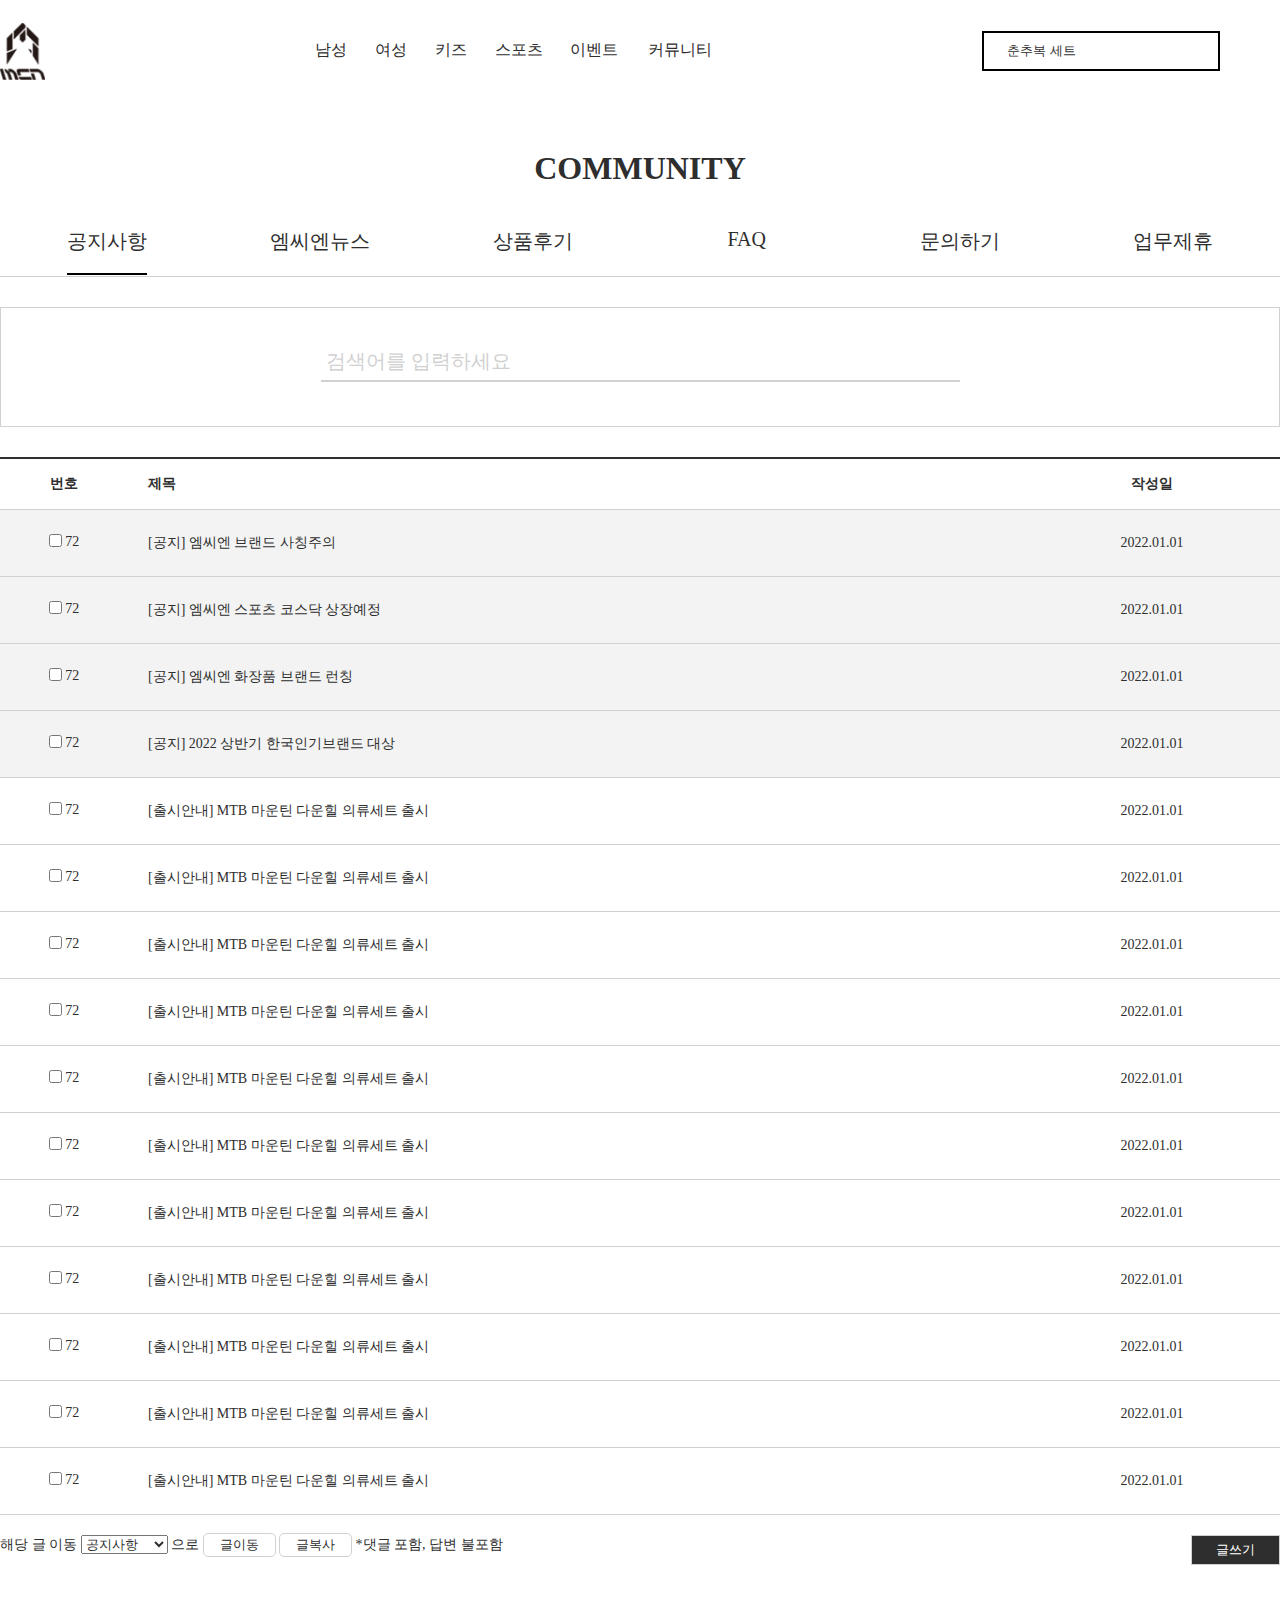
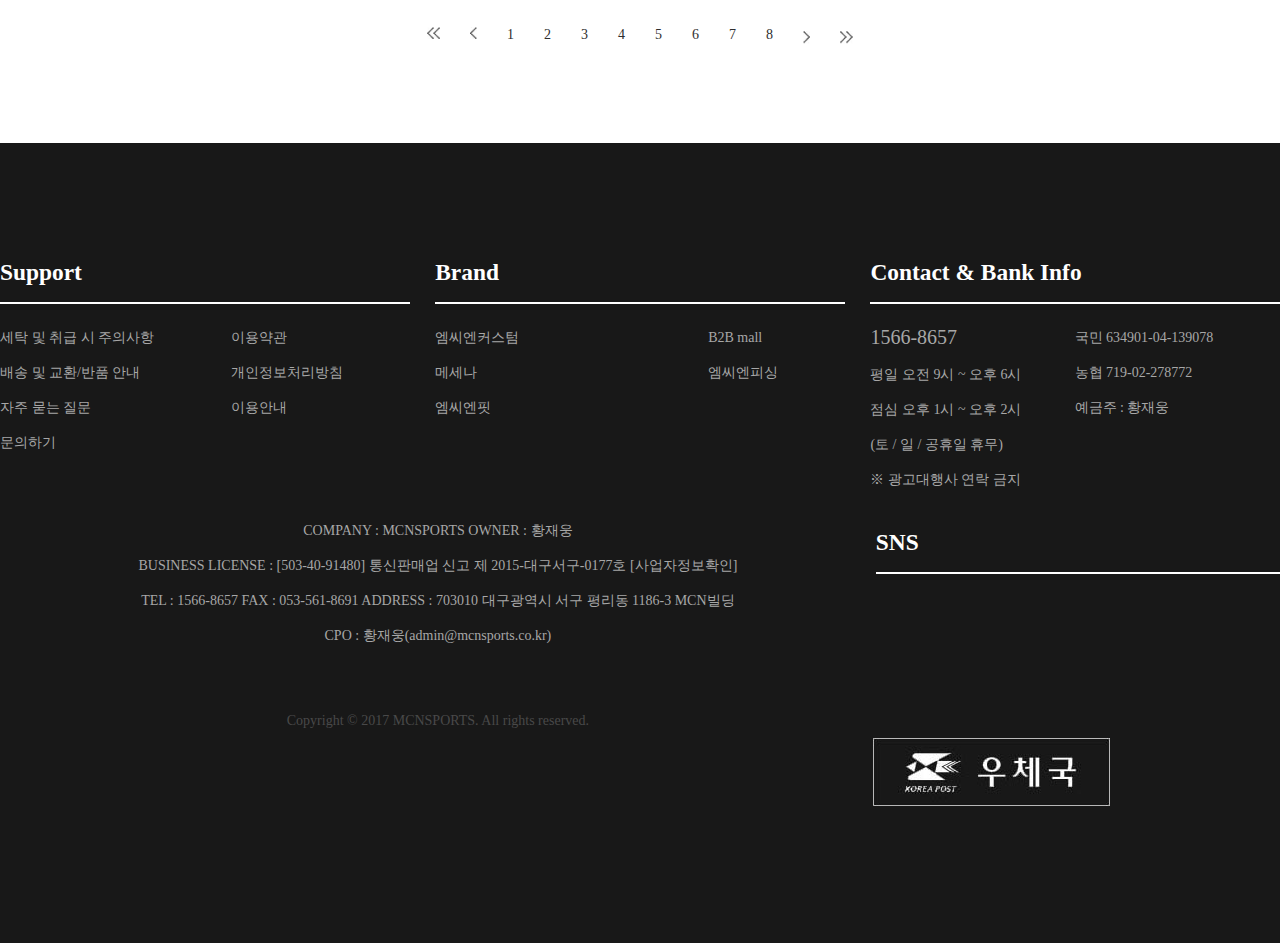
==== src/community.html @ 93a40e5a "renewal" ====
<!DOCTYPE html>
<html lang="ko">
  <head>
    <meta charset="UTF-8" />
    <meta name="viewport" content="width=device-width, initial-scale=1.0" />
    <link rel="stylesheet" href="../css/community.css" />
    <link rel="stylesheet" href="../css/common.css" />
    <link
      rel="stylesheet"
      href="//cdn.jsdelivr.net/npm/xeicon@2.3.3/xeicon.min.css"
    />
    <link
      rel="stylesheet"
      type="text/css"
      href="//cdn.jsdelivr.net/npm/slick-carousel@1.8.1/slick/slick.css"
    />
    <script
      src="https://code.jquery.com/jquery-3.6.0.min.js"
      integrity="sha256-/xUj+3OJU5yExlq6GSYGSHk7tPXikynS7ogEvDej/m4="
      crossorigin="anonymous"
    ></script>
    <title>2차 카테고리 페이지</title>
  </head>
  <body>
    <!-- header -->
    <header>
      <div class="inner">
        <div class="logo">
          <a href="../index.html" class="logoDarkMode">
            <img src="../img/logo_mcnsports.png" alt="엠씨엔로고블랙" />
          </a>
        </div>
        <nav>
          <ul class="gnb">
            <li class="firstCate">
              <div class="firstCateText">
                <a href="../src/list.html">남성</a>
              </div>
              <div class="secWrapBox">
                <ul class="secCate">
                  <li><a href="../src/secCate.html">Men</a></li>
                  <li>셋업</li>
                  <li>신상품</li>
                  <li>베스트</li>
                </ul>
                <ul class="secCate">
                  <li><a href="../src/secCate.html">의류</a></li>
                  <li>탑 & 져지</li>
                  <li>팬츠 & 타이즈</li>
                  <li>바람막이 & 자켓</li>
                  <li>언더레이어</li>
                </ul>
                <ul class="secCate">
                  <li><a href="../src/secCate.html">용품</a></li>
                  <li>모자 & 헤어밴드</li>
                  <li>마스크</li>
                  <li>가방</li>
                  <li>토시</li>
                  <li>장갑</li>
                  <li>양말</li>
                  <li>기타</li>
                </ul>
                <ul class="secCate">
                  <li><a href="../src/secCate.html">스포츠</a></li>
                  <li>사이클</li>
                  <li>헬스 & 컴프레션</li>
                  <li>낚시</li>
                </ul>
                <ul class="secCate">
                  <li><a href="../src/secCate.html">브랜드</a></li>
                  <li>MCN SPORTS</li>
                  <li>MCN FIT</li>
                  <li>MCN FISHING</li>
                </ul>
                <div class="modelImg">
                  <img src="../img/modelImg_men.jpg" alt="남자모델이미지" />
                </div>
              </div>
            </li>
            <li class="firstCate">
              <div class="firstCateText">
                <a href="../src/women.html">여성</a>
              </div>
              <div class="secWrapBox">
                <ul class="secCate">
                  <li><a href="../src/secCate.html">Women</a></li>
                  <li>셋업</li>
                  <li>신상품</li>
                  <li>베스트</li>
                </ul>
                <ul class="secCate">
                  <li><a href="../src/secCate.html">의류</a></li>
                  <li>래쉬가드</li>
                  <li>스포츠 브라</li>
                  <li>탑 & 져지</li>
                  <li>팬츠 & 타이즈</li>
                  <li>바람막이 & 자켓</li>
                  <li>언더레이어</li>
                </ul>
                <ul class="secCate">
                  <li><a href="../src/secCate.html">용품</a></li>
                  <li>모자 & 헤어밴드</li>
                  <li>마스크</li>
                  <li>가방</li>
                  <li>토시</li>
                  <li>장갑</li>
                  <li>양말</li>
                  <li>기타</li>
                </ul>
                <ul class="secCate">
                  <li><a href="../src/secCate.html">스포츠</a></li>
                  <li>사이클</li>
                  <li>수상 스포츠</li>
                  <li>요가</li>
                </ul>
                <ul class="secCate">
                  <li><a href="../src/secCate.html">브랜드</a></li>
                  <li>MCN SPORTS</li>
                  <li>MECENAT</li>
                </ul>
                <div class="modelImg">
                  <img src="../img/modelImg_women.jpg" alt="여자모델이미지" />
                </div>
              </div>
            </li>
            <li class="firstCate">
              <div class="firstCateText"><a href="#">키즈</a></div>
              <div class="secWrapBox">
                <ul class="secCate">
                  <li><a href="../src/secCate.html">Kids</a></li>
                  <li>신상품</li>
                  <li>베스트</li>
                </ul>
                <ul class="secCate">
                  <li><a href="../src/secCate.html">용품</a></li>
                  <li>마스크</li>
                </ul>
                <ul class="secCate"></ul>
                <ul class="secCate"></ul>
                <ul class="secCate"></ul>
                <div class="modelImg">
                  <img src="../img/modelImg_etc.jpg" alt="키즈모델이미지" />
                </div>
              </div>
            </li>
            <li class="firstCate">
              <div class="firstCateText">
                <a href="../src/sports.html">스포츠</a>
              </div>
              <div class="secWrapBox">
                <ul class="secCate">
                  <li><a href="../src/secCate.html">사이클</a></li>
                  <li>셋업</li>
                  <li>바람막이 & 자켓</li>
                  <li>져지</li>
                  <li>팬츠 & 빕</li>
                  <li>언더레이어</li>
                </ul>
                <ul class="secCate">
                  <li><a href="../src/secCate.html">헬스 & 컴프레션</a></li>
                  <li>셋업</li>
                  <li>탑 & 티셔츠</li>
                  <li>팬츠 & 타이즈</li>
                  <li>언더레이어</li>
                </ul>
                <ul class="secCate">
                  <li><a href="../src/secCate.html">낚시</a></li>
                  <li>셋업</li>
                  <li>져지 & 티셔츠</li>
                  <li>바람막이 & 자켓</li>
                  <li>팬츠 & 타이즈</li>
                  <li>언더레이어</li>
                </ul>
                <ul class="secCate">
                  <li><a href="../src/secCate.html">수상스포츠</a></li>
                  <li>셋업</li>
                  <li>아우터</li>
                  <li>상의</li>
                  <li>하의</li>
                </ul>
                <ul class="secCate">
                  <li><a href="../src/secCate.html">요가</a></li>
                  <li>셋업</li>
                  <li>스포츠 브라</li>
                  <li>레깅스</li>
                </ul>
                <div class="modelImg">
                  <img
                    src="../img/modelImg_sports.jpg"
                    alt="스포츠모델이미지"
                  />
                </div>
              </div>
            </li>
            <li class="firstCate">
              <a href="../src/event.html">이벤트</a>
            </li>
            <li class="firstCate">
              <a href="#">커뮤니티</a>
            </li>
          </ul>
        </nav>
        <div class="userBox">
          <div class="searchBar">
            <input
              type="text"
              onfocus="this.placeholder=''"
              onblur="this.placeholder='춘추복 세트'"
              maxlength="12"
              placeholder=" 춘추복 세트"
              required
            />
          </div>
          <div class="userIcon">
            <a href="#"><i class="xi-user-o"></i></a>
          </div>
          <div class="userIcon">
            <a href="#"><i class="xi-basket"></i></a>
          </div>
        </div>
      </div>
    </header>

    <main>
      <section id="community">
        <div class="inner">
          <div class="title">
            <h1>COMMUNITY</h1>
          </div>

          <div class="comTab">
            <ul class="tabComCate">
              <li>
                <a href="#tabCom01"><span>공지사항</span></a>
              </li>
              <li>
                <a href="#tabCom02"><span>엠씨엔뉴스</span></a>
              </li>
              <li>
                <a href="#tabCom03"><span>상품후기</span></a>
              </li>
              <li>
                <a href="#tabCom04"><span>FAQ</span></a>
              </li>
              <li>
                <a href="#tabCom05"><span>문의하기</span></a>
              </li>
              <li>
                <a href="#tabCom06"><span>업무제휴</span></a>
              </li>
            </ul>
            <div class="comSearchBox">
              <input
                type="text"
                onfocus="this.placeholder=''"
                onblur="this.placeholder='검색어를 입력하세요'"
                placeholder=" 검색어를 입력하세요"
              />
            </div>
            <div class="tabComContent">
              <div id="tabCom01">
                <table width="100%">
                  <colgroup>
                    <col width="10%" />
                    <col width="70%" />
                    <col width="20%" />
                  </colgroup>

                  <thead>
                    <tr>
                      <th>번호</th>
                      <th style="text-align: left; padding-left: 20px">제목</th>
                      <th>작성일</th>
                    </tr>
                  </thead>
                  <tbody>
                    <tr class="important">
                      <td>
                        <input type="checkbox" name="notice01" id="notice01" />
                        <label for="notice01">72</label>
                      </td>
                      <td>
                        <p>[공지] 엠씨엔 브랜드 사칭주의</p>
                      </td>
                      <td>
                        <p>2022.01.01</p>
                      </td>
                    </tr>
                    <tr class="important">
                      <td>
                        <input type="checkbox" name="notice02" id="notice02" />
                        <label for="notice02">72</label>
                      </td>
                      <td>
                        <p>[공지] 엠씨엔 스포츠 코스닥 상장예정</p>
                      </td>
                      <td>
                        <p>2022.01.01</p>
                      </td>
                    </tr>
                    <tr class="important">
                      <td>
                        <input type="checkbox" name="notice03" id="notice03" />
                        <label for="notice03">72</label>
                      </td>
                      <td>
                        <p>[공지] 엠씨엔 화장품 브랜드 런칭</p>
                      </td>
                      <td>
                        <p>2022.01.01</p>
                      </td>
                    </tr>
                    <tr class="important">
                      <td>
                        <input type="checkbox" name="notice04" id="notice04" />
                        <label for="notice04">72</label>
                      </td>
                      <td>
                        <p>[공지] 2022 상반기 한국인기브랜드 대상</p>
                      </td>
                      <td>
                        <p>2022.01.01</p>
                      </td>
                    </tr>
                    <tr>
                      <td>
                        <input type="checkbox" name="notice05" id="notice05" />
                        <label for="notice05">72</label>
                      </td>
                      <td>
                        <p>[출시안내] MTB 마운틴 다운힐 의류세트 출시</p>
                      </td>
                      <td>
                        <p>2022.01.01</p>
                      </td>
                    </tr>
                    <tr>
                      <td>
                        <input type="checkbox" name="notice06" id="notice06" />
                        <label for="notice06">72</label>
                      </td>
                      <td>
                        <p>[출시안내] MTB 마운틴 다운힐 의류세트 출시</p>
                      </td>
                      <td>
                        <p>2022.01.01</p>
                      </td>
                    </tr>
                    <tr>
                      <td>
                        <input type="checkbox" name="notice07" id="notice07" />
                        <label for="notice07">72</label>
                      </td>
                      <td>
                        <p>[출시안내] MTB 마운틴 다운힐 의류세트 출시</p>
                      </td>
                      <td>
                        <p>2022.01.01</p>
                      </td>
                    </tr>
                    <tr>
                      <td>
                        <input type="checkbox" name="notice08" id="notice08" />
                        <label for="notice08">72</label>
                      </td>
                      <td>
                        <p>[출시안내] MTB 마운틴 다운힐 의류세트 출시</p>
                      </td>
                      <td>
                        <p>2022.01.01</p>
                      </td>
                    </tr>
                    <tr>
                      <td>
                        <input type="checkbox" name="notice09" id="notice09" />
                        <label for="notice09">72</label>
                      </td>
                      <td>
                        <p>[출시안내] MTB 마운틴 다운힐 의류세트 출시</p>
                      </td>
                      <td>
                        <p>2022.01.01</p>
                      </td>
                    </tr>
                    <tr>
                      <td>
                        <input type="checkbox" name="notice10" id="notice10" />
                        <label for="notice10">72</label>
                      </td>
                      <td>
                        <p>[출시안내] MTB 마운틴 다운힐 의류세트 출시</p>
                      </td>
                      <td>
                        <p>2022.01.01</p>
                      </td>
                    </tr>
                    <tr>
                      <td>
                        <input type="checkbox" name="notice11" id="notice11" />
                        <label for="notice11">72</label>
                      </td>
                      <td>
                        <p>[출시안내] MTB 마운틴 다운힐 의류세트 출시</p>
                      </td>
                      <td>
                        <p>2022.01.01</p>
                      </td>
                    </tr>
                    <tr>
                      <td>
                        <input type="checkbox" name="notice12" id="notice12" />
                        <label for="notice12">72</label>
                      </td>
                      <td>
                        <p>[출시안내] MTB 마운틴 다운힐 의류세트 출시</p>
                      </td>
                      <td>
                        <p>2022.01.01</p>
                      </td>
                    </tr>
                    <tr>
                      <td>
                        <input type="checkbox" name="notice13" id="notice13" />
                        <label for="notice13">72</label>
                      </td>
                      <td>
                        <p>[출시안내] MTB 마운틴 다운힐 의류세트 출시</p>
                      </td>
                      <td>
                        <p>2022.01.01</p>
                      </td>
                    </tr>
                    <tr>
                      <td>
                        <input type="checkbox" name="notice14" id="notice14" />
                        <label for="notice14">72</label>
                      </td>
                      <td>
                        <p>[출시안내] MTB 마운틴 다운힐 의류세트 출시</p>
                      </td>
                      <td>
                        <p>2022.01.01</p>
                      </td>
                    </tr>
                    <tr>
                      <td>
                        <input type="checkbox" name="notice15" id="notice15" />
                        <label for="notice15">72</label>
                      </td>
                      <td>
                        <p>[출시안내] MTB 마운틴 다운힐 의류세트 출시</p>
                      </td>
                      <td>
                        <p>2022.01.01</p>
                      </td>
                    </tr>
                  </tbody>
                </table>
              </div>
              <div id="tabCom02">
                <div class="newsImgWrap">
                  <ul class="newsImg">
                    <li>
                      <img src="../img/community/commuity_01.jpg" alt="" />
                    </li>
                    <li>
                      <img src="../img/community/commuity_02.jpg" alt="" />
                    </li>
                    <li>
                      <img src="../img/community/commuity_01.jpg" alt="" />
                    </li>
                    <li>
                      <img src="../img/community/commuity_02.jpg" alt="" />
                    </li>
                    <li>
                      <img src="../img/community/commuity_01.jpg" alt="" />
                    </li>
                    <li>
                      <img src="../img/community/commuity_02.jpg" alt="" />
                    </li>
                    <li>
                      <img src="../img/community/commuity_01.jpg" alt="" />
                    </li>
                    <li>
                      <img src="../img/community/commuity_02.jpg" alt="" />
                    </li>
                    <li>
                      <img src="../img/community/commuity_01.jpg" alt="" />
                    </li>
                    <li>
                      <img src="../img/community/commuity_02.jpg" alt="" />
                    </li>
                  </ul>
                </div>
              </div>
              <div id="tabCom03">
                <table width="100%">
                  <colgroup>
                    <col width="10%" />
                    <col width="60%" />
                    <col width="10%" />
                    <col width="10%" />
                    <col width="10%" />
                  </colgroup>

                  <thead>
                    <tr>
                      <th>이미지</th>
                      <th style="text-align: left; padding-left: 20px">제목</th>
                      <th>평점</th>
                      <th>작성자</th>
                      <th>등록일</th>
                    </tr>
                  </thead>
                  <tbody>
                    <tr>
                      <td>
                        <div class="reviewImg">
                          <img src="../img/community/review_img.jpg" alt="" />
                        </div>
                      </td>
                      <td>
                        <div class="txtReview">
                          <p>[기모 트랙 긴팔져지]</p>
                          <p>너무 환상적이에요</p>
                        </div>
                      </td>
                      <td class="txtCen">
                        <div class="point">
                          <img src="../img/community/point_img.jpg" alt="" />
                        </div>
                      </td>
                      <td class="txtCen">
                        <p>김**</p>
                      </td>
                      <td>
                        <p>2022.01.01</p>
                      </td>
                    </tr>
                    <tr>
                      <td>
                        <div class="reviewImg">
                          <img src="../img/community/review_img.jpg" alt="" />
                        </div>
                      </td>
                      <td>
                        <div class="txtReview">
                          <p>[기모 트랙 긴팔져지]</p>
                          <p>너무 환상적이에요</p>
                        </div>
                      </td>
                      <td class="txtCen">
                        <div class="point">
                          <img src="../img/community/point_img.jpg" alt="" />
                        </div>
                      </td>
                      <td class="txtCen">
                        <p>김**</p>
                      </td>
                      <td>
                        <p>2022.01.01</p>
                      </td>
                    </tr>
                    <tr>
                      <td>
                        <div class="reviewImg">
                          <img src="../img/community/review_img.jpg" alt="" />
                        </div>
                      </td>
                      <td>
                        <div class="txtReview">
                          <p>[기모 트랙 긴팔져지]</p>
                          <p>너무 환상적이에요</p>
                        </div>
                      </td>
                      <td class="txtCen">
                        <div class="point">
                          <img src="../img/community/point_img.jpg" alt="" />
                        </div>
                      </td>
                      <td class="txtCen">
                        <p>김**</p>
                      </td>
                      <td>
                        <p>2022.01.01</p>
                      </td>
                    </tr>
                    <tr>
                      <td>
                        <div class="reviewImg">
                          <img src="../img/community/review_img.jpg" alt="" />
                        </div>
                      </td>
                      <td>
                        <div class="txtReview">
                          <p>[기모 트랙 긴팔져지]</p>
                          <p>너무 환상적이에요</p>
                        </div>
                      </td>
                      <td class="txtCen">
                        <div class="point">
                          <img src="../img/community/point_img.jpg" alt="" />
                        </div>
                      </td>
                      <td class="txtCen">
                        <p>김**</p>
                      </td>
                      <td>
                        <p>2022.01.01</p>
                      </td>
                    </tr>
                    <tr>
                      <td>
                        <div class="reviewImg">
                          <img src="../img/community/review_img.jpg" alt="" />
                        </div>
                      </td>
                      <td>
                        <div class="txtReview">
                          <p>[기모 트랙 긴팔져지]</p>
                          <p>너무 환상적이에요</p>
                        </div>
                      </td>
                      <td class="txtCen">
                        <div class="point">
                          <img src="../img/community/point_img.jpg" alt="" />
                        </div>
                      </td>
                      <td class="txtCen">
                        <p>김**</p>
                      </td>
                      <td>
                        <p>2022.01.01</p>
                      </td>
                    </tr>
                    <tr>
                      <td>
                        <div class="reviewImg">
                          <img src="../img/community/review_img.jpg" alt="" />
                        </div>
                      </td>
                      <td>
                        <div class="txtReview">
                          <p>[기모 트랙 긴팔져지]</p>
                          <p>너무 환상적이에요</p>
                        </div>
                      </td>
                      <td class="txtCen">
                        <div class="point">
                          <img src="../img/community/point_img.jpg" alt="" />
                        </div>
                      </td>
                      <td class="txtCen">
                        <p>김**</p>
                      </td>
                      <td>
                        <p>2022.01.01</p>
                      </td>
                    </tr>
                    <tr>
                      <td>
                        <div class="reviewImg">
                          <img src="../img/community/review_img.jpg" alt="" />
                        </div>
                      </td>
                      <td>
                        <div class="txtReview">
                          <p>[기모 트랙 긴팔져지]</p>
                          <p>너무 환상적이에요</p>
                        </div>
                      </td>
                      <td class="txtCen">
                        <div class="point">
                          <img src="../img/community/point_img.jpg" alt="" />
                        </div>
                      </td>
                      <td class="txtCen">
                        <p>김**</p>
                      </td>
                      <td>
                        <p>2022.01.01</p>
                      </td>
                    </tr>
                    <tr>
                      <td>
                        <div class="reviewImg">
                          <img src="../img/community/review_img.jpg" alt="" />
                        </div>
                      </td>
                      <td>
                        <div class="txtReview">
                          <p>[기모 트랙 긴팔져지]</p>
                          <p>너무 환상적이에요</p>
                        </div>
                      </td>
                      <td class="txtCen">
                        <div class="point">
                          <img src="../img/community/point_img.jpg" alt="" />
                        </div>
                      </td>
                      <td class="txtCen">
                        <p>김**</p>
                      </td>
                      <td>
                        <p>2022.01.01</p>
                      </td>
                    </tr>
                    <tr>
                      <td>
                        <div class="reviewImg">
                          <img src="../img/community/review_img.jpg" alt="" />
                        </div>
                      </td>
                      <td>
                        <div class="txtReview">
                          <p>[기모 트랙 긴팔져지]</p>
                          <p>너무 환상적이에요</p>
                        </div>
                      </td>
                      <td class="txtCen">
                        <div class="point">
                          <img src="../img/community/point_img.jpg" alt="" />
                        </div>
                      </td>
                      <td class="txtCen">
                        <p>김**</p>
                      </td>
                      <td>
                        <p>2022.01.01</p>
                      </td>
                    </tr>
                    <tr>
                      <td>
                        <div class="reviewImg">
                          <img src="../img/community/review_img.jpg" alt="" />
                        </div>
                      </td>
                      <td>
                        <div class="txtReview">
                          <p>[기모 트랙 긴팔져지]</p>
                          <p>너무 환상적이에요</p>
                        </div>
                      </td>
                      <td class="txtCen">
                        <div class="point">
                          <img src="../img/community/point_img.jpg" alt="" />
                        </div>
                      </td>
                      <td class="txtCen">
                        <p>김**</p>
                      </td>
                      <td>
                        <p>2022.01.01</p>
                      </td>
                    </tr>
                  </tbody>
                </table>
              </div>
              <div id="tabCom04">
                <table width="100%">
                  <colgroup>
                    <col width="10%" />
                    <col width="70%" />
                  </colgroup>

                  <tbody>
                    <tr class="question">
                      <td>
                        <div class="qAandA">
                          <p>Q</p>
                        </div>
                      </td>
                      <td>
                        <p>엠씨엔 스포츠는 왜이리 좋나요?</p>
                      </td>
                      <td>
                        <p></p>
                      </td>
                    </tr>
                    <tr class="answer">
                      <td>
                        <div class="qAandA">
                          <p>A</p>
                        </div>
                      </td>
                      <td>
                        <p>
                          엠씨엔 스포츠는 수십년간의 노하우를 섭렵한 국내 최고의 자전거의류
                          기업입니다
                        </p>
                      </td>
                      <td>
                        <p></p>
                      </td>
                    </tr>
                  </tbody>
                </table>
              </div>
              <div id="tabCom05">content5 content5 content5</div>
              <div id="tabCom06">content6 content6 content6</div>
            </div>
            <p class="move">
              해당 글 이동
              <select name="move" id="move">
                <option value="notice">공지사항</option>
                <option value="news">엠씨엔뉴스</option>
                <option value="review">상품후기</option>
                <option value="faq">FAQ</option>
                <option value="q&a">문의하기</option>
                <option value="b2b">업무제휴</option>
              </select>
              으로
              <button class="moveBtn">글이동</button>
              <button class="moveBtn">글복사</button>
              *댓글 포함, 답변 불포함
              <button class="write">글쓰기</button>
            </p>
            <ul class="pagination">
              <li><img src="../img/event/prev_w_arrow.jpg" alt="" /></li>
              <li><img src="../img/event/prev_arrow.jpg" alt="" /></li>
              <li>
                <a href="javascript:void()"><strong>1</strong></a>
              </li>
              <li><a href="javascript:void()">2</a></li>
              <li><a href="javascript:void()">3</a></li>
              <li><a href="javascript:void()">4</a></li>
              <li><a href="javascript:void()">5</a></li>
              <li><a href="javascript:void()">6</a></li>
              <li><a href="javascript:void()">7</a></li>
              <li><a href="javascript:void()">8</a></li>
              <li><img src="../img/event/prev_arrow.jpg" alt="" /></li>
              <li><img src="../img/event/prev_w_arrow.jpg" alt="" /></li>
            </ul>
          </div>
        </div>
      </section>
    </main>

    <!-- footer -->
    <footer>
      <div class="inner">
        <div class="onBox">
          <div class="onBoxWrap">
            <div class="onBoxTitle"><h3>Support</h3></div>
            <div class="flexBox">
              <ul class="leftBox">
                <li>
                  <a href="javascript:void(0)">세탁 및 취급 시 주의사항</a>
                </li>
                <li><a href="javascript:void(0)">배송 및 교환/반품 안내</a></li>
                <li><a href="javascript:void(0)">자주 묻는 질문</a></li>
                <li><a href="javascript:void(0)">문의하기</a></li>
              </ul>
              <ul class="rightBox">
                <li><a href="javascript:void(0)">이용약관</a></li>
                <li><a href="javascript:void(0)">개인정보처리방침</a></li>
                <li><a href="javascript:void(0)">이용안내</a></li>
              </ul>
            </div>
          </div>
          <div class="onBoxWrap">
            <div class="onBoxTitle"><h3>Brand</h3></div>
            <div class="flexBox">
              <ul class="leftBox">
                <li><a href="javascript:void(0)">엠씨엔커스텀</a></li>
                <li><a href="javascript:void(0)">메세나</a></li>
                <li><a href="javascript:void(0)">엠씨엔핏</a></li>
              </ul>
              <ul class="rightBox">
                <li><a href="javascript:void(0)">B2B mall</a></li>
                <li><a href="javascript:void(0)">엠씨엔피싱</a></li>
              </ul>
            </div>
          </div>
          <div class="onBoxWrap">
            <div class="onBoxTitle"><h3>Contact & Bank Info</h3></div>
            <div class="flexBox">
              <ul class="leftBox">
                <li>
                  <a href="tel: 1566-8657" class="contactNum">1566-8657</a>
                </li>
                <li>
                  <a href="javascript:void(0)">평일 오전 9시 ~ 오후 6시</a>
                </li>
                <li>
                  <a href="javascript:void(0)">점심 오후 1시 ~ 오후 2시</a>
                </li>
                <li>
                  <a href="javascript:void(0)">(토 / 일 / 공휴일 휴무)</a>
                </li>
                <li><a href="javascript:void(0)">※ 광고대행사 연락 금지</a></li>
              </ul>
              <ul class="rightBox">
                <li><a href="javascript:void(0)">국민 634901-04-139078</a></li>
                <li><a href="javascript:void(0)">농협 719-02-278772</a></li>
                <li><a href="javascript:void(0)">예금주 : 황재웅</a></li>
              </ul>
            </div>
          </div>
        </div>
        <div class="underBox">
          <div class="underBoxWrap">
            <div class="companyInfo">
              <p>
                COMPANY : MCNSPORTS OWNER : 황재웅<br />
                BUSINESS LICENSE : [503-40-91480] 통신판매업 신고 제
                2015-대구서구-0177호 [사업자정보확인]<br />
                TEL : 1566-8657 FAX : 053-561-8691 ADDRESS : 703010 대구광역시
                서구 평리동 1186-3 MCN빌딩<br />
                CPO : 황재웅(admin@mcnsports.co.kr)<br />
              </p>
              <p class="copyright">
                Copyright © 2017 MCNSPORTS. All rights reserved.
              </p>
            </div>
            <div class="sns">
              <div class="snsTitle"><h3>SNS</h3></div>
              <ul class="snsBox">
                <li>
                  <a href="javascript:void(0)"
                    ><i class="xi-facebook-official"></i
                  ></a>
                </li>
                <li>
                  <a href="javascript:void(0)"><i class="xi-instagram"></i></a>
                </li>
                <li>
                  <a href="javascript:void(0)"><i class="xi-blogger"></i></a>
                </li>
              </ul>
            </div>
          </div>
        </div>
        <div class="postWrap">
          <div class="empty"></div>
          <div class="empty"></div>
          <div class="post">
            <img src="../img/postoffice.jpg" alt="우체국이미지" />
          </div>
        </div>
      </div>
    </footer>
    <script src="../JS/community.js"></script>
    <script src="../JS/common.js"></script>
  </body>
</html>
---- css/community.css ----
@charset "utf-8";

header {
  background: #fff;
}

main {
  margin-top: 50px;
}

section {
  padding-top: 100px;
}

table tr td {
    -moz-user-select: -moz-none;
    -khtml-user-select: none;
    -webkit-user-select: none;
    user-select: none;
}

#community .title h1 {
  font-size: var(--big-font);
  margin-bottom: 20px;
  text-align: center;
}

#community .inner {
  max-width: 1300px;
}

#community .tabComCate {
  display: flex;
  border-bottom: 1px solid #d1d1d1;
}

#community .tabComCate li {
  width: 16.66666666666667%;
  text-align: center;
  font-size: var(--normal-font);
}

#community .tabComCate li a {
  display: block;
  font-weight: 300;
  height: 100%;
  padding: 1.3rem 0;
}

#community .tabComCate li a.active {
  font-weight: var(--big-font);
}

#community .tabComCate li a.active span {
  border-bottom: 2px solid #000;
  padding: 1.3rem 0;
}

#community .comSearchBox {
  margin: 30px 0;
  height: 120px;
  border: 1px solid #d1d1d1;
  padding: 35px 0 0 0;
}

#community .comSearchBox input {
  display: block;
  width: 50%;
  margin: 0 auto;
  padding: 7px 0;
  border-top: none;
  border-left: none;
  border-right: none;
  border-bottom: 2px solid #d1d1d1;
  background: url(../img/search_black.png) no-repeat center/cover;
  background-size: 23px;
  background-position: 100%;
  outline: none;
}

#community .comSearchBox input::placeholder {
  color: #d1d1d1;
  font-size: var(--normal-font);
  font-weight: 300;
}

#community .comSearchBox input[type="text"] {
  color: #2e2e2e;
  font-size: var(--normal-font);
}

/* notice */
#community table {
  border-top: 2px solid #2e2e2e;
  font-size: var(--small-font);
  border-collapse: collapse;
}

#community table thead th {
  padding: 1rem 0;
  border-bottom: 1px solid #d1d1d1;
}

#community table tr td:nth-child(2) {
  padding-left: 20px;
}

#community table tr td {
  padding: 1.5rem 0;
  border-bottom: 1px solid #d1d1d1;
}

#community table tr td:first-child,
#community table tr td:last-child,
#community table tr .txtCen {
  text-align: center;
}

#community table .important {
  background: #f3f3f3;
}

#community table label {
    position: relative;
    top: -1.1px;
}

#community select {
  margin-top: 20px;
  outline: none;
}

#community .move {
  font-size: var(--small-font);
}

#community .move .moveBtn {
  background: none;
  border: 1px solid #d1d1d1;
  padding: 2px 1rem;
  border-radius: 5px;
  cursor: pointer;
}

#community .move .write {
  float: right;
  margin-top: 20px;
  outline: none;
  padding: 5px 1.5rem;
  cursor: pointer;
  border: 1px solid #d1d1d1;
  background: #2e2e2e;
  color: #fff;
}

/* news */
#community .newsImgWrap {
  border-top: 2px solid #000;
  border-bottom: 1px solid #d1d1d1;
  padding: 2rem 0;
}

#community .newsImg {
  display: flex;
  flex-wrap: wrap;
}

#community .newsImg li {
  margin-bottom: 20px;
  width: 50%;
  padding: 0 1rem;
}

#community .newsImg li:nth-last-child(1),
#community .newsImg li:nth-last-child(2) {
  margin-bottom: 0;
}

/* review */
#community .reviewImg {
    width: 100px;
    margin: 0 auto;
}

#community .point {
    width: 80px;
    margin: 0 auto;
}

#community #tabCom03 table tr td {
    padding: 1rem 0;
}

#community .txtReview {
    line-height: 25px;
}

#community .txtReview p:first-child {
    color: #acacac;
    font-weight: 300;
}

/* FAQ */
#community td {
    cursor: pointer;
}
#community .qAandA {
    width: 25px;
    margin: 0 auto;
    font-size: 26px;
    font-weight: bold;
}

#community .qAandA img {
    vertical-align: middle;
}
---- css/common.css ----
@charset "utf-8";

@import url(//spoqa.github.io/spoqa-han-sans/css/SpoqaHanSansNeo.css);

:root {
  /* color */
  --primary-color: #58b88c;

  /* font */
  --big-font: 2.5vw;
  --normal-font: 20px;
  --small-font: 14px;
  --title-font: 40px;
  --bold-font: 700;
  --sec-font-color: #a7a7a7;
}

html {
  overflow-x: hidden;
}

* {
  margin: 0;
  padding: 0;
  box-sizing: border-box;
  font-family: "Spoqa Han Sans Neo", "sans-serif";
  color: #2e2e2e;
}

label,
.swiper-slide {
  -ms-user-select: none;
  -moz-user-select: -moz-none;
  -khtml-user-select: none;
  -webkit-user-select: none;
  user-select: none;
  cursor: pointer;
}

ul {
  list-style: none;
}

a {
  color: inherit;
  text-decoration: none;
}

img {
  width: 100%;
}

.inner {
  max-width: 1800px;
  margin: 0 auto;
}

header {
  line-height: 100px;
  width: 100%;
  position: fixed;
  top: 0;
  left: 0;
  z-index: 9999;
  transition: 0.5s;
}

header.fixed {
  top: -100%;
}

header .inner {
  display: flex;
  justify-content: space-between;
  align-items: center;
}

header .logo {
  display: inline-block;
  width: 45px;
}

header .logo img {
  vertical-align: middle;
}

header .gnb {
  display: flex;
}

header .gnb li {
  cursor: pointer;
}

header .gnb li,
header .userBox > div {
  padding-right: 30px;
  white-space: nowrap;
}

header .gnb li:last-child,
header .userBox > div:last-child {
  padding-right: 0;
}

header .firstCate .secWrapBox {
  display: flex;
  justify-content: center;
  width: 100%;
  height: 400px;
  top: 100%;
  left: 0;
  background: #fff;
  border-top: 3px solid #2e2e2e;
  position: absolute;
  z-index: 20;
}

header .secCate {
  width: 190px;
  padding-top: 1.5rem;
  line-height: 30px;
  text-align: center;
}

header .secCate li {
  width: 100%;
  cursor: pointer;
  padding: 0;
}

header .firstCateText {
  width: 100%;
  height: 100%;
  position: relative;
  padding-right: 30px;
}

header .firstCate:nth-child(3) .firstCateText {
  padding-right: 30px;
}

header .firstCate:nth-child(4) .firstCateText {
  padding-right: 45px;
}

header .firstCateText a {
  position: absolute;
  top: 0;
  left: 0;
  height: 100%;
}

header .secCate li:first-child {
  font-weight: var(--bold-font);
}

header .secCate li:nth-child(2) {
  margin-top: 10px;
}

header .secCate li:nth-child(n + 2) {
  font-size: var(--small-font);
}

header .modelImg {
  margin-top: 1.5rem;
}

header .userBox {
  display: flex;
  align-items: center;
}

header .userBox input {
  padding: 0 15px 0 20px;
  background: url("../img/search_black.png") no-repeat center/cover;
  background-size: 23px;
  background-position: 90% 6px;
  border: 2px solid #000;
  outline: none;
  width: 238px;
  height: 40px;
  background-color: rgba(255, 255, 255, 0.479);
  transition: 0.8s;
}

header .userBox input::placeholder {
  color: #2e2e2e;
}

header .userIcon {
  line-height: 15px;
}

header .userBox i {
  font-size: 27px;
}

/* footer */
footer {
  position: relative;
  height: 800px;
  padding: 100px 0;
  background: #181818;
  font-size: var(--small-font);
}

footer .onBox {
  display: flex;
  justify-content: space-between;
}

footer .onBoxWrap {
  width: 32%;
}

footer .onBoxWrap .flexBox {
  display: flex;
  justify-content: space-between;
  padding-right: 5.208333333333334vw;
}

footer .onBoxWrap .onBoxTitle,
footer .contactNum {
  font-size: var(--normal-font);
}

footer .onBoxWrap ul,
footer .companyInfo p {
  line-height: 35px;
}

footer .onBoxTitle,
footer .snsTitle {
  border-bottom: 2px solid #fff;
  padding: 1rem 0;
}

footer .onBoxTitle h3,
footer .snsTitle h3 {
  color: #fff;
}

footer ul li,
footer .snsBox li i,
footer .companyInfo p {
  color: var(--sec-font-color);
}

footer .leftBox,
footer .rightBox,
footer .snsBox {
  padding: 1rem 0;
}

footer .underBoxWrap {
  display: flex;
}

footer .companyInfo {
  text-align: center;
}

footer .companyInfo {
  flex: 6.5;
}

footer .sns {
  flex: 3;
  font-size: var(--normal-font);
}

footer .snsBox {
  display: flex;
}

footer .snsBox li {
  padding-right: 10px;
}

footer p.copyright {
  margin-top: 50px;
  color: #494949;
}

footer .post {
  display: inline-block;
  background: sandybrown;
  font-size: 0;
}

footer .postWrap {
  display: flex;
}

footer .empty {
  width: 34.1%;
  height: 50px;
}

.pagination {
  margin: 70px 0 100px;
  display: flex;
  justify-content: center;
}

.pagination li {
  margin-right: 30px;
  font-weight: 300;
  font-size: var(--small-font);
}

.pagination li:last-child {
  margin-right: 0;
}

.pagination li:first-child,
.pagination li:last-child {
  width: 13px;
}

.pagination li:nth-child(2),
.pagination li:nth-last-child(2) {
  width: 7px;
}

.pagination li:nth-last-child(2),
.pagination li:last-child {
  transform: rotate(180deg);
}
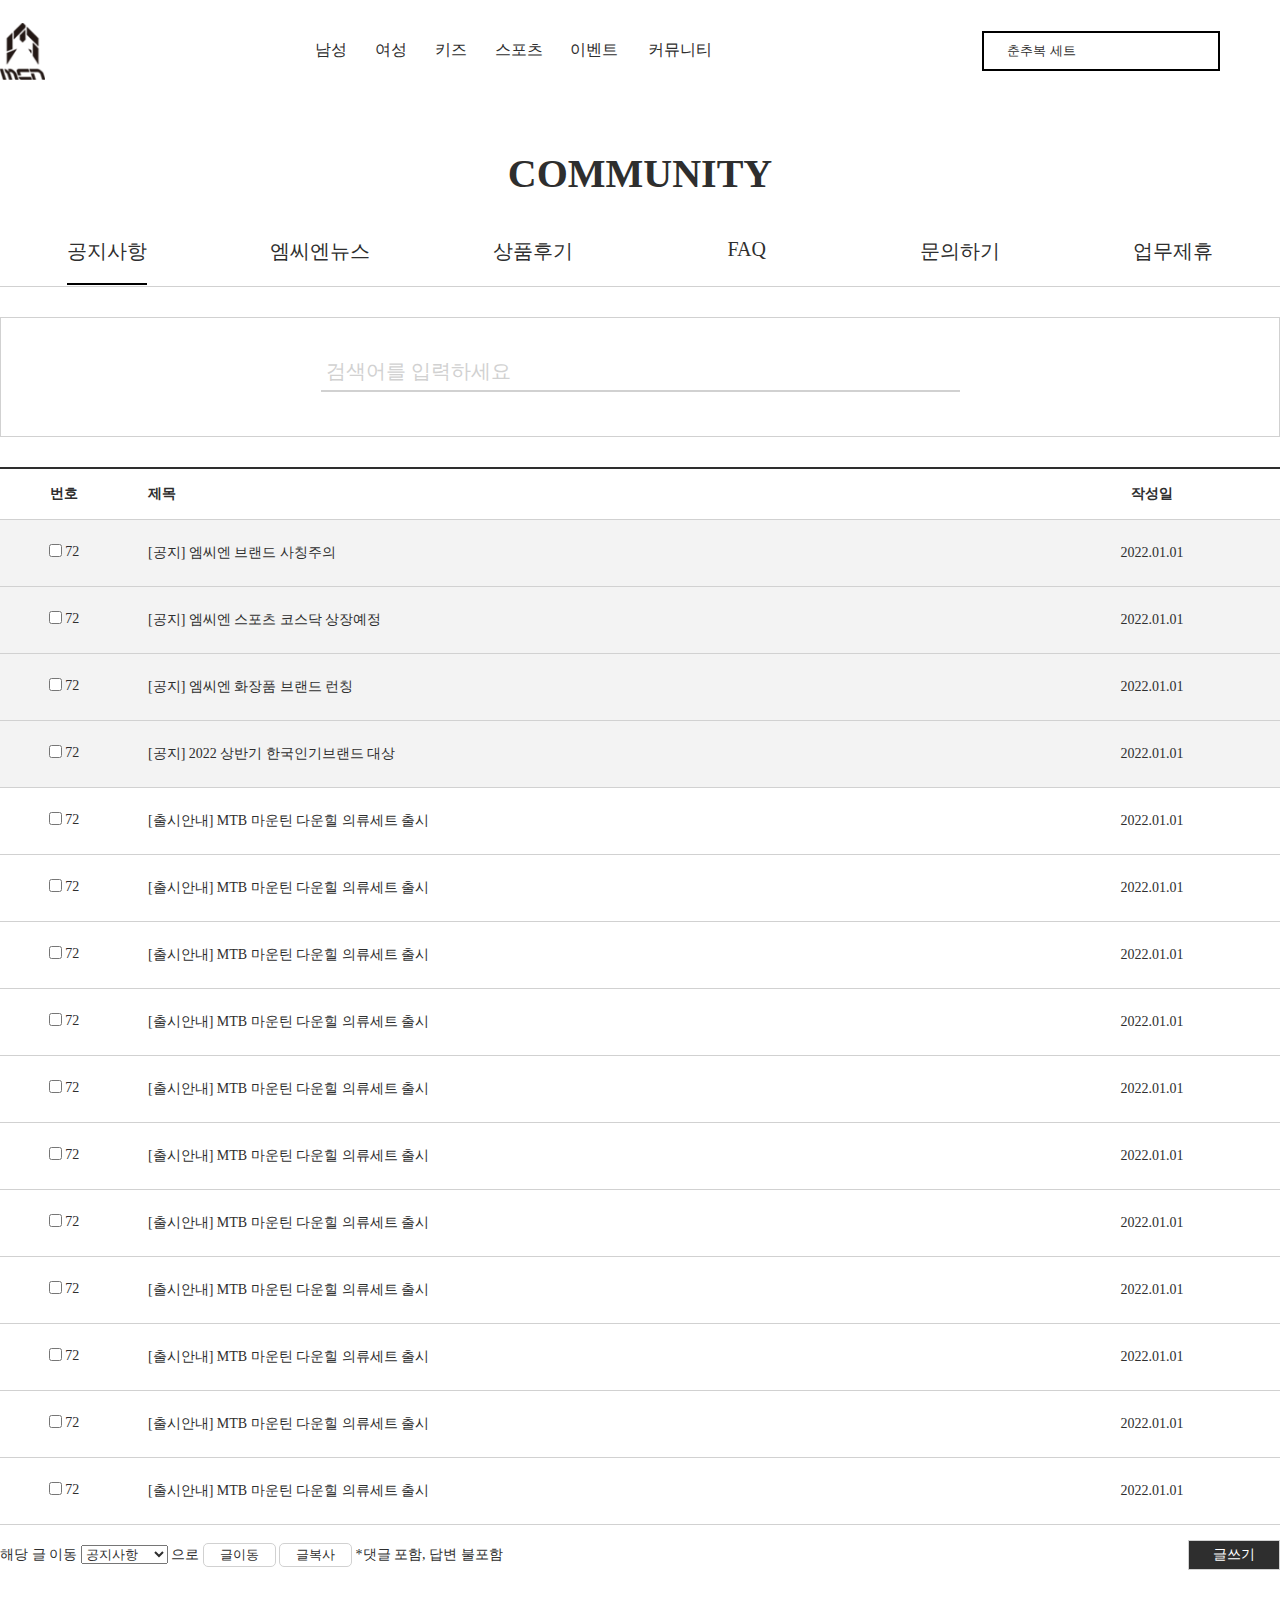
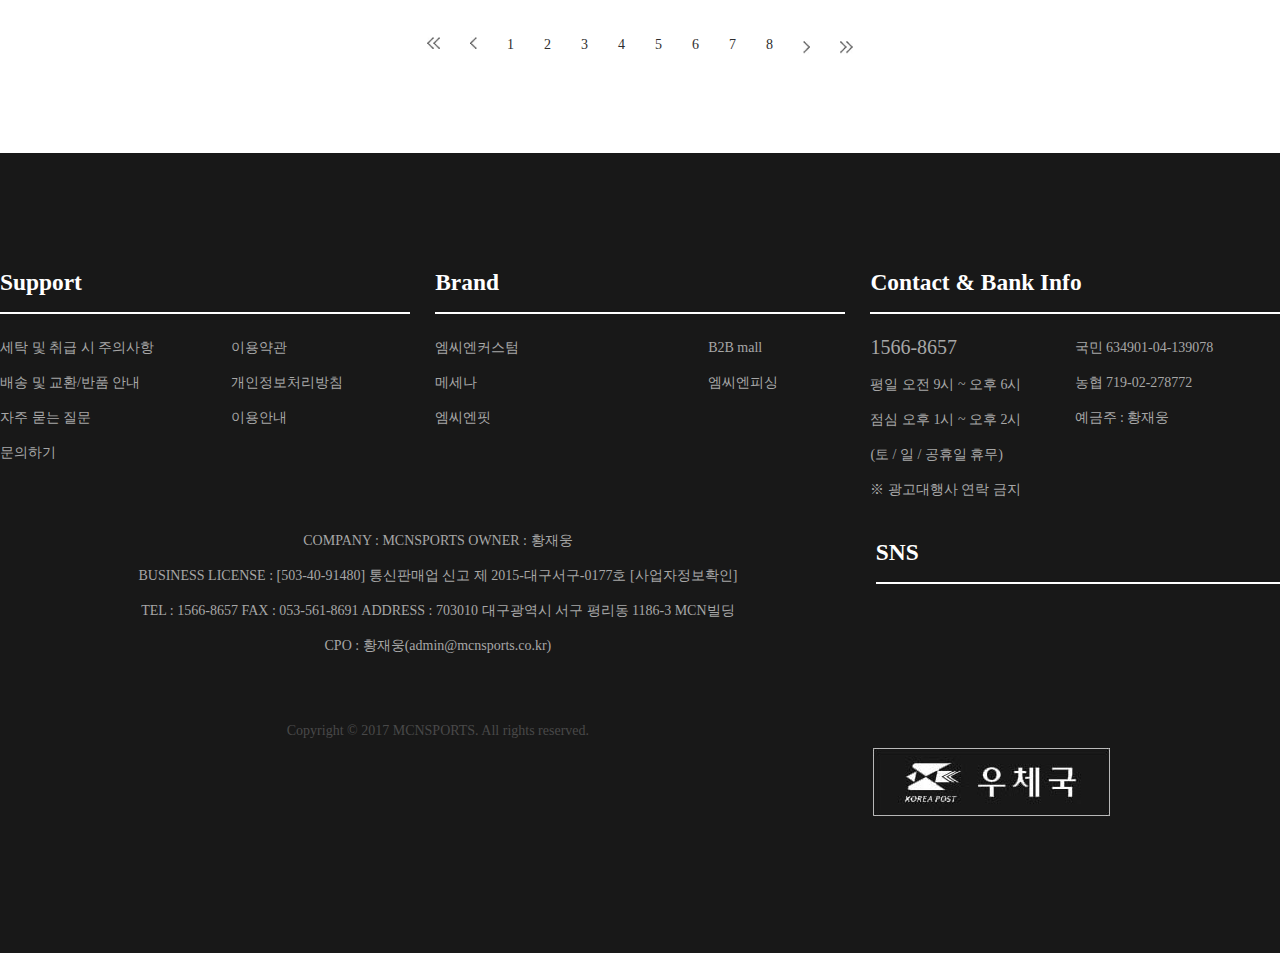
==== commit 80e028c0: "renewal" ====
--- a/src/community.html
+++ b/src/community.html
@@ -196,7 +196,7 @@
               <a href="../src/event.html">이벤트</a>
             </li>
             <li class="firstCate">
-              <a href="#">커뮤니티</a>
+              <a href="../src/community.html">커뮤니티</a>
             </li>
           </ul>
         </nav>
@@ -280,7 +280,9 @@
                         <label for="notice01">72</label>
                       </td>
                       <td>
-                        <p>[공지] 엠씨엔 브랜드 사칭주의</p>
+                        <a href="../src/read.html" class="readMove">
+                          <p>[공지] 엠씨엔 브랜드 사칭주의</p>
+                        </a>
                       </td>
                       <td>
                         <p>2022.01.01</p>
@@ -292,7 +294,9 @@
                         <label for="notice02">72</label>
                       </td>
                       <td>
-                        <p>[공지] 엠씨엔 스포츠 코스닥 상장예정</p>
+                        <a href="../src/read.html" class="readMove">
+                          <p>[공지] 엠씨엔 스포츠 코스닥 상장예정</p>
+                        </a>
                       </td>
                       <td>
                         <p>2022.01.01</p>
@@ -304,7 +308,9 @@
                         <label for="notice03">72</label>
                       </td>
                       <td>
-                        <p>[공지] 엠씨엔 화장품 브랜드 런칭</p>
+                        <a href="../src/read.html" class="readMove">
+                          <p>[공지] 엠씨엔 화장품 브랜드 런칭</p>
+                        </a>
                       </td>
                       <td>
                         <p>2022.01.01</p>
@@ -316,7 +322,9 @@
                         <label for="notice04">72</label>
                       </td>
                       <td>
-                        <p>[공지] 2022 상반기 한국인기브랜드 대상</p>
+                        <a href="../src/read.html" class="readMove">
+                          <p>[공지] 2022 상반기 한국인기브랜드 대상</p>
+                        </a>
                       </td>
                       <td>
                         <p>2022.01.01</p>
@@ -328,7 +336,9 @@
                         <label for="notice05">72</label>
                       </td>
                       <td>
-                        <p>[출시안내] MTB 마운틴 다운힐 의류세트 출시</p>
+                        <a href="../src/read.html" class="readMove">
+                          <p>[출시안내] MTB 마운틴 다운힐 의류세트 출시</p>
+                        </a>
                       </td>
                       <td>
                         <p>2022.01.01</p>
@@ -340,7 +350,9 @@
                         <label for="notice06">72</label>
                       </td>
                       <td>
-                        <p>[출시안내] MTB 마운틴 다운힐 의류세트 출시</p>
+                        <a href="../src/read.html" class="readMove">
+                          <p>[출시안내] MTB 마운틴 다운힐 의류세트 출시</p>
+                        </a>
                       </td>
                       <td>
                         <p>2022.01.01</p>
@@ -352,7 +364,9 @@
                         <label for="notice07">72</label>
                       </td>
                       <td>
-                        <p>[출시안내] MTB 마운틴 다운힐 의류세트 출시</p>
+                        <a href="../src/read.html" class="readMove">
+                          <p>[출시안내] MTB 마운틴 다운힐 의류세트 출시</p>
+                        </a>
                       </td>
                       <td>
                         <p>2022.01.01</p>
@@ -364,7 +378,9 @@
                         <label for="notice08">72</label>
                       </td>
                       <td>
-                        <p>[출시안내] MTB 마운틴 다운힐 의류세트 출시</p>
+                        <a href="../src/read.html" class="readMove">
+                          <p>[출시안내] MTB 마운틴 다운힐 의류세트 출시</p>
+                        </a>
                       </td>
                       <td>
                         <p>2022.01.01</p>
@@ -376,7 +392,9 @@
                         <label for="notice09">72</label>
                       </td>
                       <td>
-                        <p>[출시안내] MTB 마운틴 다운힐 의류세트 출시</p>
+                        <a href="../src/read.html" class="readMove">
+                          <p>[출시안내] MTB 마운틴 다운힐 의류세트 출시</p>
+                        </a>
                       </td>
                       <td>
                         <p>2022.01.01</p>
@@ -388,7 +406,9 @@
                         <label for="notice10">72</label>
                       </td>
                       <td>
-                        <p>[출시안내] MTB 마운틴 다운힐 의류세트 출시</p>
+                        <a href="../src/read.html" class="readMove">
+                          <p>[출시안내] MTB 마운틴 다운힐 의류세트 출시</p>
+                        </a>
                       </td>
                       <td>
                         <p>2022.01.01</p>
@@ -400,7 +420,9 @@
                         <label for="notice11">72</label>
                       </td>
                       <td>
-                        <p>[출시안내] MTB 마운틴 다운힐 의류세트 출시</p>
+                        <a href="../src/read.html" class="readMove">
+                          <p>[출시안내] MTB 마운틴 다운힐 의류세트 출시</p>
+                        </a>
                       </td>
                       <td>
                         <p>2022.01.01</p>
@@ -412,7 +434,9 @@
                         <label for="notice12">72</label>
                       </td>
                       <td>
-                        <p>[출시안내] MTB 마운틴 다운힐 의류세트 출시</p>
+                        <a href="../src/read.html" class="readMove">
+                          <p>[출시안내] MTB 마운틴 다운힐 의류세트 출시</p>
+                        </a>
                       </td>
                       <td>
                         <p>2022.01.01</p>
@@ -424,7 +448,9 @@
                         <label for="notice13">72</label>
                       </td>
                       <td>
-                        <p>[출시안내] MTB 마운틴 다운힐 의류세트 출시</p>
+                        <a href="../src/read.html" class="readMove">
+                          <p>[출시안내] MTB 마운틴 다운힐 의류세트 출시</p>
+                        </a>
                       </td>
                       <td>
                         <p>2022.01.01</p>
@@ -436,7 +462,9 @@
                         <label for="notice14">72</label>
                       </td>
                       <td>
-                        <p>[출시안내] MTB 마운틴 다운힐 의류세트 출시</p>
+                        <a href="../src/read.html" class="readMove">
+                          <p>[출시안내] MTB 마운틴 다운힐 의류세트 출시</p>
+                        </a>
                       </td>
                       <td>
                         <p>2022.01.01</p>
@@ -448,7 +476,9 @@
                         <label for="notice15">72</label>
                       </td>
                       <td>
-                        <p>[출시안내] MTB 마운틴 다운힐 의류세트 출시</p>
+                        <a href="../src/read.html" class="readMove">
+                          <p>[출시안내] MTB 마운틴 다운힐 의류세트 출시</p>
+                        </a>
                       </td>
                       <td>
                         <p>2022.01.01</p>
@@ -461,34 +491,54 @@
                 <div class="newsImgWrap">
                   <ul class="newsImg">
                     <li>
-                      <img src="../img/community/commuity_01.jpg" alt="" />
+                      <a href="javascript:void(0)">
+                        <img src="../img/community/commuity_01.jpg" alt="" />
+                      </a>
                     </li>
                     <li>
-                      <img src="../img/community/commuity_02.jpg" alt="" />
+                      <a href="javascript:void(0)">
+                        <img src="../img/community/commuity_02.jpg" alt="" />
+                      </a>
                     </li>
                     <li>
-                      <img src="../img/community/commuity_01.jpg" alt="" />
+                      <a href="javascript:void(0)">
+                        <img src="../img/community/commuity_01.jpg" alt="" />
+                      </a>
                     </li>
                     <li>
-                      <img src="../img/community/commuity_02.jpg" alt="" />
+                      <a href="javascript:void(0)">
+                        <img src="../img/community/commuity_02.jpg" alt="" />
+                      </a>
                     </li>
                     <li>
-                      <img src="../img/community/commuity_01.jpg" alt="" />
+                      <a href="javascript:void(0)">
+                        <img src="../img/community/commuity_01.jpg" alt="" />
+                      </a>
                     </li>
                     <li>
-                      <img src="../img/community/commuity_02.jpg" alt="" />
+                      <a href="javascript:void(0)">
+                        <img src="../img/community/commuity_02.jpg" alt="" />
+                      </a>
                     </li>
                     <li>
-                      <img src="../img/community/commuity_01.jpg" alt="" />
+                      <a href="javascript:void(0)">
+                        <img src="../img/community/commuity_01.jpg" alt="" />
+                      </a>
                     </li>
                     <li>
-                      <img src="../img/community/commuity_02.jpg" alt="" />
+                      <a href="javascript:void(0)">
+                        <img src="../img/community/commuity_02.jpg" alt="" />
+                      </a>
                     </li>
                     <li>
-                      <img src="../img/community/commuity_01.jpg" alt="" />
+                      <a href="javascript:void(0)">
+                        <img src="../img/community/commuity_01.jpg" alt="" />
+                      </a>
                     </li>
                     <li>
-                      <img src="../img/community/commuity_02.jpg" alt="" />
+                      <a href="javascript:void(0)">
+                        <img src="../img/community/commuity_02.jpg" alt="" />
+                      </a>
                     </li>
                   </ul>
                 </div>
@@ -760,33 +810,157 @@
                 <table width="100%">
                   <colgroup>
                     <col width="10%" />
-                    <col width="70%" />
+                    <col width="50%" />
                   </colgroup>
 
                   <tbody>
-                    <tr class="question">
+                    <tr>
                       <td>
                         <div class="qAandA">
                           <p>Q</p>
                         </div>
                       </td>
-                      <td>
+                      <td class="question">
                         <p>엠씨엔 스포츠는 왜이리 좋나요?</p>
+                        <p class="answer">
+                          엠씨엔 스포츠는 수십년간의 노하우를 섭렵한 국내 최고의
+                          자전거의류 기업입니다
+                        </p>
                       </td>
                       <td>
                         <p></p>
                       </td>
                     </tr>
-                    <tr class="answer">
+                    <tr>
                       <td>
                         <div class="qAandA">
-                          <p>A</p>
-                        </div>
-                      </td>
-                      <td>
-                        <p>
-                          엠씨엔 스포츠는 수십년간의 노하우를 섭렵한 국내 최고의 자전거의류
-                          기업입니다
+                          <p>Q</p>
+                        </div>
+                      </td>
+                      <td class="question">
+                        <p>엠씨엔 스포츠는 왜이리 좋나요?</p>
+                        <p class="answer">
+                          엠씨엔 스포츠는 수십년간의 노하우를 섭렵한 국내 최고의
+                          자전거의류 기업입니다
+                        </p>
+                      </td>
+                      <td>
+                        <p></p>
+                      </td>
+                    </tr>
+                    <tr>
+                      <td>
+                        <div class="qAandA">
+                          <p>Q</p>
+                        </div>
+                      </td>
+                      <td class="question">
+                        <p>엠씨엔 스포츠는 왜이리 좋나요?</p>
+                        <p class="answer">
+                          엠씨엔 스포츠는 수십년간의 노하우를 섭렵한 국내 최고의
+                          자전거의류 기업입니다
+                        </p>
+                      </td>
+                      <td>
+                        <p></p>
+                      </td>
+                    </tr>
+                    <tr>
+                      <td>
+                        <div class="qAandA">
+                          <p>Q</p>
+                        </div>
+                      </td>
+                      <td class="question">
+                        <p>엠씨엔 스포츠는 왜이리 좋나요?</p>
+                        <p class="answer">
+                          엠씨엔 스포츠는 수십년간의 노하우를 섭렵한 국내 최고의
+                          자전거의류 기업입니다
+                        </p>
+                      </td>
+                      <td>
+                        <p></p>
+                      </td>
+                    </tr>
+                    <tr>
+                      <td>
+                        <div class="qAandA">
+                          <p>Q</p>
+                        </div>
+                      </td>
+                      <td class="question">
+                        <p>엠씨엔 스포츠는 왜이리 좋나요?</p>
+                        <p class="answer">
+                          엠씨엔 스포츠는 수십년간의 노하우를 섭렵한 국내 최고의
+                          자전거의류 기업입니다
+                        </p>
+                      </td>
+                      <td>
+                        <p></p>
+                      </td>
+                    </tr>
+                    <tr>
+                      <td>
+                        <div class="qAandA">
+                          <p>Q</p>
+                        </div>
+                      </td>
+                      <td class="question">
+                        <p>엠씨엔 스포츠는 왜이리 좋나요?</p>
+                        <p class="answer">
+                          엠씨엔 스포츠는 수십년간의 노하우를 섭렵한 국내 최고의
+                          자전거의류 기업입니다
+                        </p>
+                      </td>
+                      <td>
+                        <p></p>
+                      </td>
+                    </tr>
+                    <tr>
+                      <td>
+                        <div class="qAandA">
+                          <p>Q</p>
+                        </div>
+                      </td>
+                      <td class="question">
+                        <p>엠씨엔 스포츠는 왜이리 좋나요?</p>
+                        <p class="answer">
+                          엠씨엔 스포츠는 수십년간의 노하우를 섭렵한 국내 최고의
+                          자전거의류 기업입니다
+                        </p>
+                      </td>
+                      <td>
+                        <p></p>
+                      </td>
+                    </tr>
+                    <tr>
+                      <td>
+                        <div class="qAandA">
+                          <p>Q</p>
+                        </div>
+                      </td>
+                      <td class="question">
+                        <p>엠씨엔 스포츠는 왜이리 좋나요?</p>
+                        <p class="answer">
+                          엠씨엔 스포츠는 수십년간의 노하우를 섭렵한 국내 최고의
+                          자전거의류 기업입니다
+                        </p>
+                      </td>
+                      <td>
+                        <p></p>
+                      </td>
+                    </tr>
+                    <tr>
+                      <td>
+                        <div class="qAandA">
+                          <p>Q</p>
+                        </div>
+                      </td>
+                      <td class="question">
+                        <p>엠씨엔 스포츠는 왜이리 좋나요?</p>
+                        <p class="answer">
+                          엠씨엔 스포츠는 수십년간의 노하우를 섭렵한 국내 최고의
+                          자전거의류 기업입니다
                         </p>
                       </td>
                       <td>
@@ -796,8 +970,408 @@
                   </tbody>
                 </table>
               </div>
-              <div id="tabCom05">content5 content5 content5</div>
-              <div id="tabCom06">content6 content6 content6</div>
+              <div id="tabCom05">
+                <table width="100%">
+                  <colgroup>
+                    <col width="10%" />
+                    <col width="70%" />
+                    <col width="10%" />
+                    <col width="10%" />
+                  </colgroup>
+
+                  <thead>
+                    <tr>
+                      <th>번호</th>
+                      <th style="text-align: left; padding-left: 20px">제목</th>
+                      <th>작성자</th>
+                      <th>작성일</th>
+                    </tr>
+                  </thead>
+                  <tbody>
+                    <tr>
+                      <td>
+                        <input type="checkbox" name="notice16" id="notice16" />
+                        <label for="notice16">72</label>
+                      </td>
+                      <td>
+                        <p>상품 문의 드립니다</p>
+                      </td>
+                      <td class="txtCen">
+                        <p>김**</p>
+                      </td>
+                      <td>
+                        <p>2022.01.01</p>
+                      </td>
+                    </tr>
+                    <tr>
+                      <td>
+                        <input type="checkbox" name="notice17" id="notice17" />
+                        <label for="notice17">72</label>
+                      </td>
+                      <td>
+                        <p>상품 문의 드립니다</p>
+                      </td>
+                      <td class="txtCen">
+                        <p>김**</p>
+                      </td>
+                      <td>
+                        <p>2022.01.01</p>
+                      </td>
+                    </tr>
+                    <tr>
+                      <td>
+                        <input type="checkbox" name="notice16" id="notice16" />
+                        <label for="notice16">72</label>
+                      </td>
+                      <td>
+                        <p>상품 문의 드립니다</p>
+                      </td>
+                      <td class="txtCen">
+                        <p>김**</p>
+                      </td>
+                      <td>
+                        <p>2022.01.01</p>
+                      </td>
+                    </tr>
+                    <tr>
+                      <td>
+                        <input type="checkbox" name="notice17" id="notice17" />
+                        <label for="notice17">72</label>
+                      </td>
+                      <td>
+                        <p>상품 문의 드립니다</p>
+                      </td>
+                      <td class="txtCen">
+                        <p>김**</p>
+                      </td>
+                      <td>
+                        <p>2022.01.01</p>
+                      </td>
+                    </tr>
+                    <tr>
+                      <td>
+                        <input type="checkbox" name="notice16" id="notice16" />
+                        <label for="notice16">72</label>
+                      </td>
+                      <td>
+                        <p>상품 문의 드립니다</p>
+                      </td>
+                      <td class="txtCen">
+                        <p>김**</p>
+                      </td>
+                      <td>
+                        <p>2022.01.01</p>
+                      </td>
+                    </tr>
+                    <tr>
+                      <td>
+                        <input type="checkbox" name="notice17" id="notice17" />
+                        <label for="notice17">72</label>
+                      </td>
+                      <td>
+                        <p>상품 문의 드립니다</p>
+                      </td>
+                      <td class="txtCen">
+                        <p>김**</p>
+                      </td>
+                      <td>
+                        <p>2022.01.01</p>
+                      </td>
+                    </tr>
+                    <tr>
+                      <td>
+                        <input type="checkbox" name="notice16" id="notice16" />
+                        <label for="notice16">72</label>
+                      </td>
+                      <td>
+                        <p>상품 문의 드립니다</p>
+                      </td>
+                      <td class="txtCen">
+                        <p>김**</p>
+                      </td>
+                      <td>
+                        <p>2022.01.01</p>
+                      </td>
+                    </tr>
+                    <tr>
+                      <td>
+                        <input type="checkbox" name="notice17" id="notice17" />
+                        <label for="notice17">72</label>
+                      </td>
+                      <td>
+                        <p>상품 문의 드립니다</p>
+                      </td>
+                      <td class="txtCen">
+                        <p>김**</p>
+                      </td>
+                      <td>
+                        <p>2022.01.01</p>
+                      </td>
+                    </tr>
+                    <tr>
+                      <td>
+                        <input type="checkbox" name="notice16" id="notice16" />
+                        <label for="notice16">72</label>
+                      </td>
+                      <td>
+                        <p>상품 문의 드립니다</p>
+                      </td>
+                      <td class="txtCen">
+                        <p>김**</p>
+                      </td>
+                      <td>
+                        <p>2022.01.01</p>
+                      </td>
+                    </tr>
+                    <tr>
+                      <td>
+                        <input type="checkbox" name="notice17" id="notice17" />
+                        <label for="notice17">72</label>
+                      </td>
+                      <td>
+                        <p>상품 문의 드립니다</p>
+                      </td>
+                      <td class="txtCen">
+                        <p>김**</p>
+                      </td>
+                      <td>
+                        <p>2022.01.01</p>
+                      </td>
+                    </tr>
+                    <tr>
+                      <td>
+                        <input type="checkbox" name="notice16" id="notice16" />
+                        <label for="notice16">72</label>
+                      </td>
+                      <td>
+                        <p>상품 문의 드립니다</p>
+                      </td>
+                      <td class="txtCen">
+                        <p>김**</p>
+                      </td>
+                      <td>
+                        <p>2022.01.01</p>
+                      </td>
+                    </tr>
+                    <tr>
+                      <td>
+                        <input type="checkbox" name="notice17" id="notice17" />
+                        <label for="notice17">72</label>
+                      </td>
+                      <td>
+                        <p>상품 문의 드립니다</p>
+                      </td>
+                      <td class="txtCen">
+                        <p>김**</p>
+                      </td>
+                      <td>
+                        <p>2022.01.01</p>
+                      </td>
+                    </tr>
+                  </tbody>
+                </table>
+              </div>
+              <div id="tabCom06">
+                <table width="100%">
+                  <colgroup>
+                    <col width="10%" />
+                    <col width="70%" />
+                    <col width="10%" />
+                    <col width="10%" />
+                  </colgroup>
+
+                  <thead>
+                    <tr>
+                      <th>번호</th>
+                      <th style="text-align: left; padding-left: 20px">제목</th>
+                      <th>작성자</th>
+                      <th>작성일</th>
+                    </tr>
+                  </thead>
+                  <tbody>
+                    <tr>
+                      <td>
+                        <input type="checkbox" name="notice18" id="notice18" />
+                        <label for="notice18">72</label>
+                      </td>
+                      <td>
+                        <p>업무제휴 문의 드립니다</p>
+                      </td>
+                      <td class="txtCen">
+                        <p>김**</p>
+                      </td>
+                      <td>
+                        <p>2022.01.01</p>
+                      </td>
+                    </tr>
+                    <tr>
+                      <td>
+                        <input type="checkbox" name="notice19" id="notice19" />
+                        <label for="notice19">72</label>
+                      </td>
+                      <td>
+                        <p>업무제휴 문의 드립니다</p>
+                      </td>
+                      <td class="txtCen">
+                        <p>김**</p>
+                      </td>
+                      <td>
+                        <p>2022.01.01</p>
+                      </td>
+                    </tr>
+                    <tr>
+                      <td>
+                        <input type="checkbox" name="notice20" id="notice20" />
+                        <label for="notice20">72</label>
+                      </td>
+                      <td>
+                        <p>업무제휴 문의 드립니다</p>
+                      </td>
+                      <td class="txtCen">
+                        <p>김**</p>
+                      </td>
+                      <td>
+                        <p>2022.01.01</p>
+                      </td>
+                    </tr>
+                    <tr>
+                      <td>
+                        <input type="checkbox" name="notice21" id="notice21" />
+                        <label for="notice21">72</label>
+                      </td>
+                      <td>
+                        <p>업무제휴 문의 드립니다</p>
+                      </td>
+                      <td class="txtCen">
+                        <p>김**</p>
+                      </td>
+                      <td>
+                        <p>2022.01.01</p>
+                      </td>
+                    </tr>
+                    <tr>
+                      <td>
+                        <input type="checkbox" name="notice22" id="notice22" />
+                        <label for="notice22">72</label>
+                      </td>
+                      <td>
+                        <p>업무제휴 문의 드립니다</p>
+                      </td>
+                      <td class="txtCen">
+                        <p>김**</p>
+                      </td>
+                      <td>
+                        <p>2022.01.01</p>
+                      </td>
+                    </tr>
+                    <tr>
+                      <td>
+                        <input type="checkbox" name="notice23" id="notice23" />
+                        <label for="notice23">72</label>
+                      </td>
+                      <td>
+                        <p>업무제휴 문의 드립니다</p>
+                      </td>
+                      <td class="txtCen">
+                        <p>김**</p>
+                      </td>
+                      <td>
+                        <p>2022.01.01</p>
+                      </td>
+                    </tr>
+                    <tr>
+                      <td>
+                        <input type="checkbox" name="notice24" id="notice24" />
+                        <label for="notice24">72</label>
+                      </td>
+                      <td>
+                        <p>업무제휴 문의 드립니다</p>
+                      </td>
+                      <td class="txtCen">
+                        <p>김**</p>
+                      </td>
+                      <td>
+                        <p>2022.01.01</p>
+                      </td>
+                    </tr>
+                    <tr>
+                      <td>
+                        <input type="checkbox" name="notice25" id="notice25" />
+                        <label for="notice25">72</label>
+                      </td>
+                      <td>
+                        <p>업무제휴 문의 드립니다</p>
+                      </td>
+                      <td class="txtCen">
+                        <p>김**</p>
+                      </td>
+                      <td>
+                        <p>2022.01.01</p>
+                      </td>
+                    </tr>
+                    <tr>
+                      <td>
+                        <input type="checkbox" name="notice26" id="notice26" />
+                        <label for="notice26">72</label>
+                      </td>
+                      <td>
+                        <p>업무제휴 문의 드립니다</p>
+                      </td>
+                      <td class="txtCen">
+                        <p>김**</p>
+                      </td>
+                      <td>
+                        <p>2022.01.01</p>
+                      </td>
+                    </tr>
+                    <tr>
+                      <td>
+                        <input type="checkbox" name="notice27" id="notice27" />
+                        <label for="notice27">72</label>
+                      </td>
+                      <td>
+                        <p>업무제휴 문의 드립니다</p>
+                      </td>
+                      <td class="txtCen">
+                        <p>김**</p>
+                      </td>
+                      <td>
+                        <p>2022.01.01</p>
+                      </td>
+                    </tr>
+                    <tr>
+                      <td>
+                        <input type="checkbox" name="notice28" id="notice28" />
+                        <label for="notice28">72</label>
+                      </td>
+                      <td>
+                        <p>업무제휴 문의 드립니다</p>
+                      </td>
+                      <td class="txtCen">
+                        <p>김**</p>
+                      </td>
+                      <td>
+                        <p>2022.01.01</p>
+                      </td>
+                    </tr>
+                    <tr>
+                      <td>
+                        <input type="checkbox" name="notice29" id="notice29" />
+                        <label for="notice29">72</label>
+                      </td>
+                      <td>
+                        <p>업무제휴 문의 드립니다</p>
+                      </td>
+                      <td class="txtCen">
+                        <p>김**</p>
+                      </td>
+                      <td>
+                        <p>2022.01.01</p>
+                      </td>
+                    </tr>
+                  </tbody>
+                </table>
+              </div>
             </div>
             <p class="move">
               해당 글 이동
@@ -813,7 +1387,7 @@
               <button class="moveBtn">글이동</button>
               <button class="moveBtn">글복사</button>
               *댓글 포함, 답변 불포함
-              <button class="write">글쓰기</button>
+              <a href="../src/write.html" class="write">글쓰기</a>
             </p>
             <ul class="pagination">
               <li><img src="../img/event/prev_w_arrow.jpg" alt="" /></li>
--- a/css/community.css
+++ b/css/community.css
@@ -13,14 +13,19 @@
 }
 
 table tr td {
-    -moz-user-select: -moz-none;
-    -khtml-user-select: none;
-    -webkit-user-select: none;
-    user-select: none;
+  -moz-user-select: -moz-none;
+  -khtml-user-select: none;
+  -webkit-user-select: none;
+  user-select: none;
+}
+
+#community input[type="checkbox"] {
+  accent-color: #2e2e2e;
+  cursor: pointer;
 }
 
 #community .title h1 {
-  font-size: var(--big-font);
+  font-size: var(--title-font);
   margin-bottom: 20px;
   text-align: center;
 }
@@ -121,8 +126,8 @@
 }
 
 #community table label {
-    position: relative;
-    top: -1.1px;
+  position: relative;
+  top: -1.1px;
 }
 
 #community select {
@@ -144,7 +149,7 @@
 
 #community .move .write {
   float: right;
-  margin-top: 20px;
+  margin-top: 15px;
   outline: none;
   padding: 5px 1.5rem;
   cursor: pointer;
@@ -178,40 +183,96 @@
 
 /* review */
 #community .reviewImg {
-    width: 100px;
-    margin: 0 auto;
+  width: 100px;
+  margin: 0 auto;
 }
 
 #community .point {
-    width: 80px;
-    margin: 0 auto;
+  width: 80px;
+  margin: 0 auto;
 }
 
 #community #tabCom03 table tr td {
-    padding: 1rem 0;
+  padding: 1rem 0;
 }
 
 #community .txtReview {
-    line-height: 25px;
+  line-height: 25px;
 }
 
 #community .txtReview p:first-child {
-    color: #acacac;
-    font-weight: 300;
+  color: #acacac;
+  font-weight: 300;
 }
 
 /* FAQ */
-#community td {
-    cursor: pointer;
+#community td.question {
+  cursor: pointer;
 }
 #community .qAandA {
-    width: 25px;
-    margin: 0 auto;
-    font-size: 26px;
-    font-weight: bold;
+  width: 25px;
+  margin: 0 auto;
+  font-size: var(--small-font);
+  font-weight: bold;
 }
 
 #community .qAandA img {
-    vertical-align: middle;
-}
-
+  vertical-align: middle;
+}
+
+#community .answer {
+  margin-top: 20px;
+}
+
+#community #tabCom05 table tr:nth-child(even) td:nth-child(2) p,
+#community #tabCom06 table tr:nth-child(even) td:nth-child(2) p {
+  position: relative;
+  margin-left: 30px;
+}
+
+#community #tabCom05 table tr:nth-child(even) td:nth-child(2) p:before,
+#community #tabCom05 table tr:nth-child(even) td:nth-child(2) p:after,
+#community #tabCom06 table tr:nth-child(even) td:nth-child(2) p:before,
+#community #tabCom06 table tr:nth-child(even) td:nth-child(2) p:after {
+  content: "";
+  position: absolute;
+  height: 15px;
+  top: 0;
+  background-size: 15px;
+  background-position: 0px;
+}
+
+#community #tabCom05 table tr:nth-child(even) td:nth-child(2) p:before,
+#community #tabCom06 table tr:nth-child(even) td:nth-child(2) p:before {
+  width: 17px;
+  left: -25px;
+  background: url("../img/community/re_img.png") no-repeat center/cover;
+}
+
+#community #tabCom05 table tr:nth-child(even) td:nth-child(2) p:after,
+#community #tabCom06 table tr:nth-child(even) td:nth-child(2) p:after {
+  width: 15px;
+  background: url("../img/community/lock_img.png") no-repeat center/cover;
+}
+
+#community #tabCom05 table tr:nth-child(even) td:nth-child(2) p:after {
+  left: 115px;
+}
+
+#community #tabCom06 table tr:nth-child(even) td:nth-child(2) p:after {
+  left: 140px;
+}
+
+#community #tabCom05 table tr:nth-child(odd) td:nth-child(2),
+#community #tabCom06 table tr:nth-child(odd) td:nth-child(2) {
+  background: url("../img/community/lock_img.png") no-repeat center/cover;
+  background-size: 15px;
+}
+
+#community #tabCom05 table tr:nth-child(odd) td:nth-child(2) {
+  background-position: 135px;
+}
+
+#community #tabCom06 table tr:nth-child(odd) td:nth-child(2) {
+  background-position: 160px;
+}
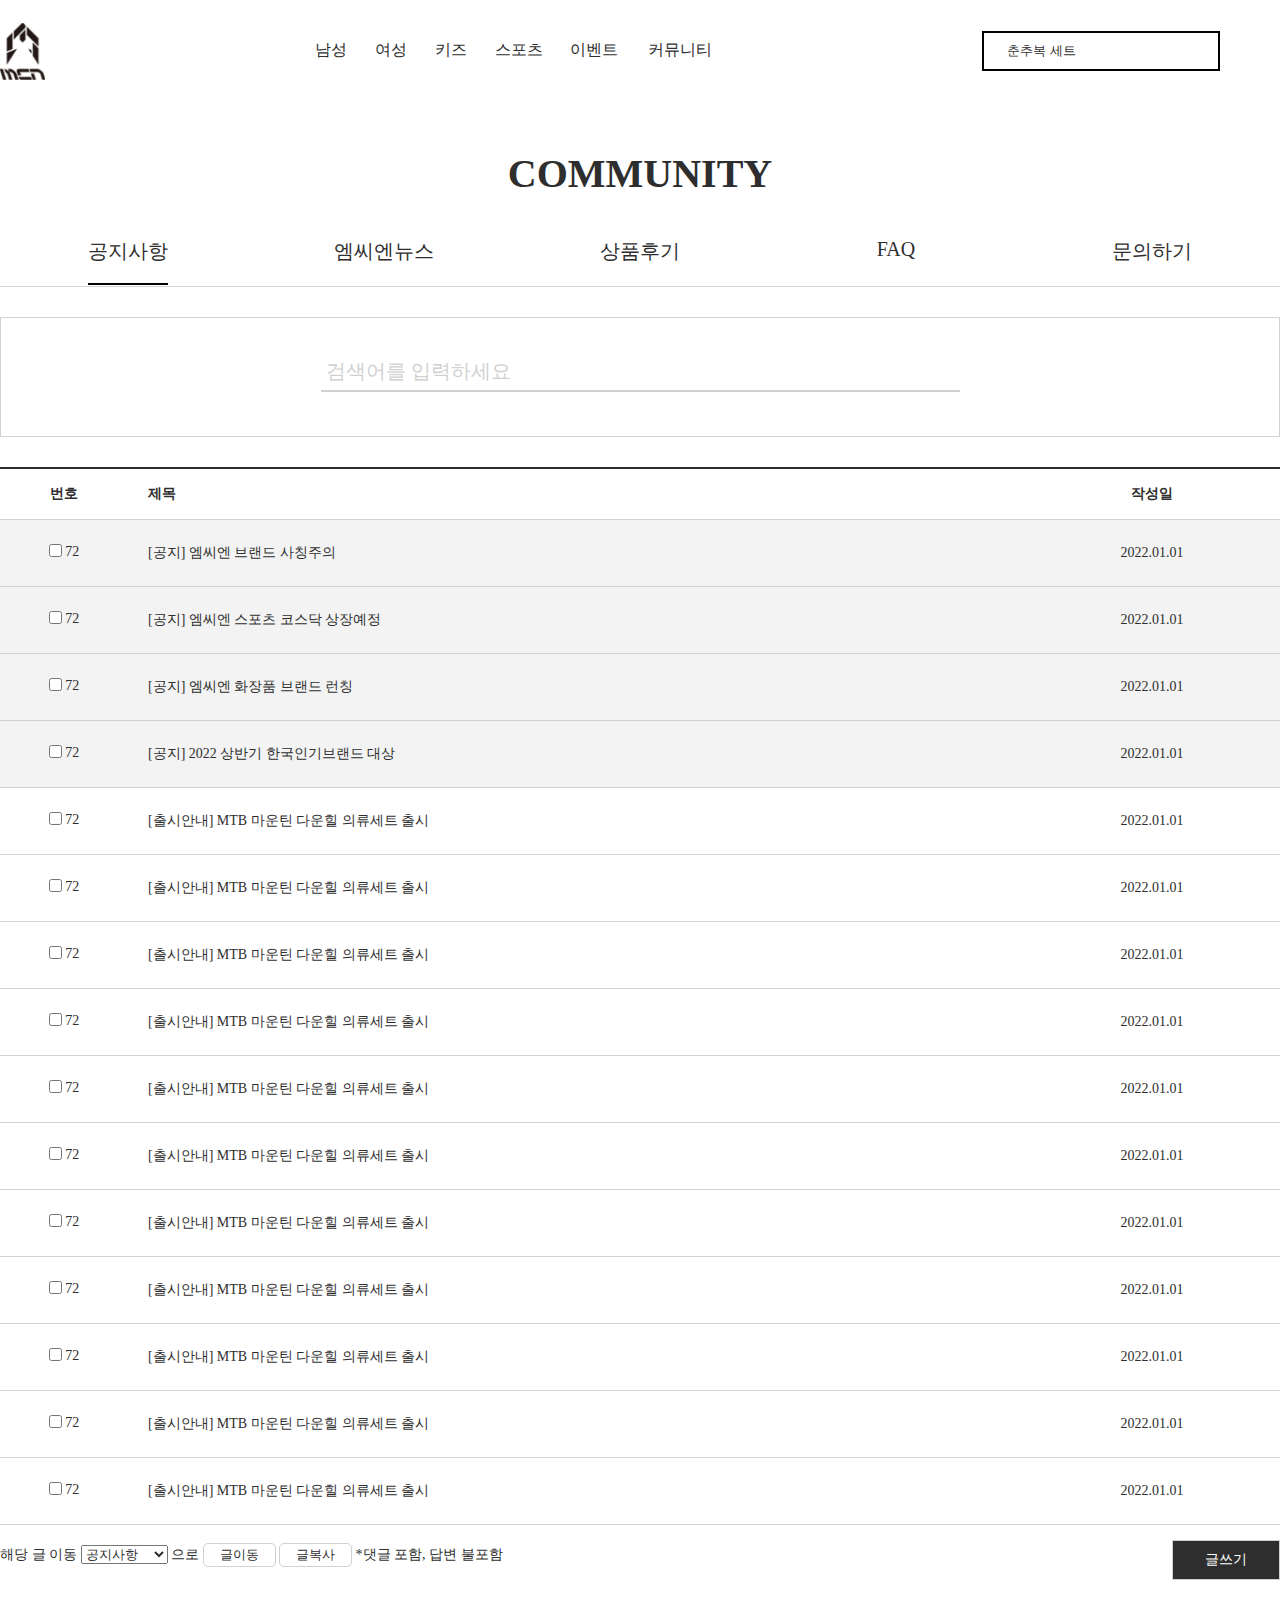
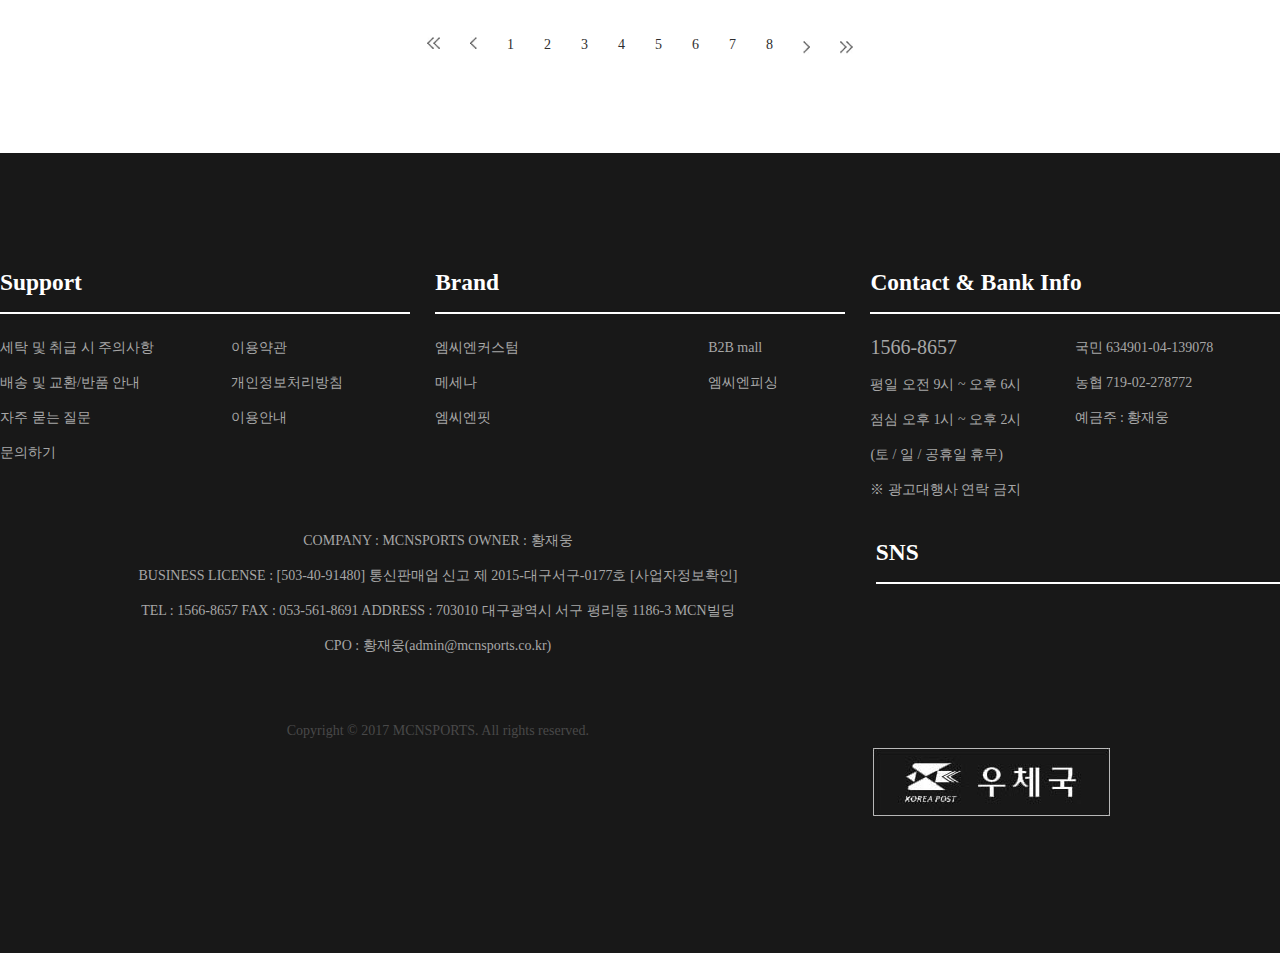
==== commit 623e507e: "renewal" ====
--- a/src/community.html
+++ b/src/community.html
@@ -212,7 +212,7 @@
             />
           </div>
           <div class="userIcon">
-            <a href="#"><i class="xi-user-o"></i></a>
+            <a href="../src/mypage.html"><i class="xi-user-o"></i></a>
           </div>
           <div class="userIcon">
             <a href="#"><i class="xi-basket"></i></a>
@@ -245,9 +245,9 @@
               <li>
                 <a href="#tabCom05"><span>문의하기</span></a>
               </li>
-              <li>
+              <!-- <li>
                 <a href="#tabCom06"><span>업무제휴</span></a>
-              </li>
+              </li> -->
             </ul>
             <div class="comSearchBox">
               <input
@@ -491,52 +491,52 @@
                 <div class="newsImgWrap">
                   <ul class="newsImg">
                     <li>
-                      <a href="javascript:void(0)">
+                      <a href="../src/read.html">
                         <img src="../img/community/commuity_01.jpg" alt="" />
                       </a>
                     </li>
                     <li>
-                      <a href="javascript:void(0)">
+                      <a href="../src/read.html">
                         <img src="../img/community/commuity_02.jpg" alt="" />
                       </a>
                     </li>
                     <li>
-                      <a href="javascript:void(0)">
+                      <a href="../src/read.html">
                         <img src="../img/community/commuity_01.jpg" alt="" />
                       </a>
                     </li>
                     <li>
-                      <a href="javascript:void(0)">
+                      <a href="../src/read.html">
                         <img src="../img/community/commuity_02.jpg" alt="" />
                       </a>
                     </li>
                     <li>
-                      <a href="javascript:void(0)">
+                      <a href="../src/read.html">
                         <img src="../img/community/commuity_01.jpg" alt="" />
                       </a>
                     </li>
                     <li>
-                      <a href="javascript:void(0)">
+                      <a href="../src/read.html">
                         <img src="../img/community/commuity_02.jpg" alt="" />
                       </a>
                     </li>
                     <li>
-                      <a href="javascript:void(0)">
+                      <a href="../src/read.html">
                         <img src="../img/community/commuity_01.jpg" alt="" />
                       </a>
                     </li>
                     <li>
-                      <a href="javascript:void(0)">
+                      <a href="../src/read.html">
                         <img src="../img/community/commuity_02.jpg" alt="" />
                       </a>
                     </li>
                     <li>
-                      <a href="javascript:void(0)">
+                      <a href="../src/read.html">
                         <img src="../img/community/commuity_01.jpg" alt="" />
                       </a>
                     </li>
                     <li>
-                      <a href="javascript:void(0)">
+                      <a href="../src/read.html">
                         <img src="../img/community/commuity_02.jpg" alt="" />
                       </a>
                     </li>
@@ -570,10 +570,12 @@
                         </div>
                       </td>
                       <td>
-                        <div class="txtReview">
-                          <p>[기모 트랙 긴팔져지]</p>
-                          <p>너무 환상적이에요</p>
-                        </div>
+                        <a href="../src/read.html">
+                          <div class="txtReview">
+                            <p>[기모 트랙 긴팔져지]</p>
+                            <p>너무 환상적이에요</p>
+                          </div>
+                        </a>
                       </td>
                       <td class="txtCen">
                         <div class="point">
@@ -594,10 +596,12 @@
                         </div>
                       </td>
                       <td>
-                        <div class="txtReview">
-                          <p>[기모 트랙 긴팔져지]</p>
-                          <p>너무 환상적이에요</p>
-                        </div>
+                        <a href="../src/read.html">
+                          <div class="txtReview">
+                            <p>[기모 트랙 긴팔져지]</p>
+                            <p>너무 환상적이에요</p>
+                          </div>
+                        </a>
                       </td>
                       <td class="txtCen">
                         <div class="point">
@@ -618,10 +622,12 @@
                         </div>
                       </td>
                       <td>
-                        <div class="txtReview">
-                          <p>[기모 트랙 긴팔져지]</p>
-                          <p>너무 환상적이에요</p>
-                        </div>
+                        <a href="../src/read.html">
+                          <div class="txtReview">
+                            <p>[기모 트랙 긴팔져지]</p>
+                            <p>너무 환상적이에요</p>
+                          </div>
+                        </a>
                       </td>
                       <td class="txtCen">
                         <div class="point">
@@ -642,10 +648,12 @@
                         </div>
                       </td>
                       <td>
-                        <div class="txtReview">
-                          <p>[기모 트랙 긴팔져지]</p>
-                          <p>너무 환상적이에요</p>
-                        </div>
+                        <a href="../src/read.html">
+                          <div class="txtReview">
+                            <p>[기모 트랙 긴팔져지]</p>
+                            <p>너무 환상적이에요</p>
+                          </div>
+                        </a>
                       </td>
                       <td class="txtCen">
                         <div class="point">
@@ -666,10 +674,12 @@
                         </div>
                       </td>
                       <td>
-                        <div class="txtReview">
-                          <p>[기모 트랙 긴팔져지]</p>
-                          <p>너무 환상적이에요</p>
-                        </div>
+                        <a href="../src/read.html">
+                          <div class="txtReview">
+                            <p>[기모 트랙 긴팔져지]</p>
+                            <p>너무 환상적이에요</p>
+                          </div>
+                        </a>
                       </td>
                       <td class="txtCen">
                         <div class="point">
@@ -690,10 +700,12 @@
                         </div>
                       </td>
                       <td>
-                        <div class="txtReview">
-                          <p>[기모 트랙 긴팔져지]</p>
-                          <p>너무 환상적이에요</p>
-                        </div>
+                        <a href="../src/read.html">
+                          <div class="txtReview">
+                            <p>[기모 트랙 긴팔져지]</p>
+                            <p>너무 환상적이에요</p>
+                          </div>
+                        </a>
                       </td>
                       <td class="txtCen">
                         <div class="point">
@@ -714,10 +726,12 @@
                         </div>
                       </td>
                       <td>
-                        <div class="txtReview">
-                          <p>[기모 트랙 긴팔져지]</p>
-                          <p>너무 환상적이에요</p>
-                        </div>
+                        <a href="../src/read.html">
+                          <div class="txtReview">
+                            <p>[기모 트랙 긴팔져지]</p>
+                            <p>너무 환상적이에요</p>
+                          </div>
+                        </a>
                       </td>
                       <td class="txtCen">
                         <div class="point">
@@ -738,10 +752,12 @@
                         </div>
                       </td>
                       <td>
-                        <div class="txtReview">
-                          <p>[기모 트랙 긴팔져지]</p>
-                          <p>너무 환상적이에요</p>
-                        </div>
+                        <a href="../src/read.html">
+                          <div class="txtReview">
+                            <p>[기모 트랙 긴팔져지]</p>
+                            <p>너무 환상적이에요</p>
+                          </div>
+                        </a>
                       </td>
                       <td class="txtCen">
                         <div class="point">
@@ -762,10 +778,12 @@
                         </div>
                       </td>
                       <td>
-                        <div class="txtReview">
-                          <p>[기모 트랙 긴팔져지]</p>
-                          <p>너무 환상적이에요</p>
-                        </div>
+                        <a href="../src/read.html">
+                          <div class="txtReview">
+                            <p>[기모 트랙 긴팔져지]</p>
+                            <p>너무 환상적이에요</p>
+                          </div>
+                        </a>
                       </td>
                       <td class="txtCen">
                         <div class="point">
@@ -786,10 +804,12 @@
                         </div>
                       </td>
                       <td>
-                        <div class="txtReview">
-                          <p>[기모 트랙 긴팔져지]</p>
-                          <p>너무 환상적이에요</p>
-                        </div>
+                        <a href="../src/read.html">
+                          <div class="txtReview">
+                            <p>[기모 트랙 긴팔져지]</p>
+                            <p>너무 환상적이에요</p>
+                          </div>
+                        </a>
                       </td>
                       <td class="txtCen">
                         <div class="point">
@@ -994,7 +1014,9 @@
                         <label for="notice16">72</label>
                       </td>
                       <td>
-                        <p>상품 문의 드립니다</p>
+                        <a href="../src/secret.html">
+                          <p>상품 문의 드립니다</p>
+                        </a>
                       </td>
                       <td class="txtCen">
                         <p>김**</p>
@@ -1009,7 +1031,9 @@
                         <label for="notice17">72</label>
                       </td>
                       <td>
-                        <p>상품 문의 드립니다</p>
+                        <a href="../src/secret.html">
+                          <p>상품 문의 드립니다</p>
+                        </a>
                       </td>
                       <td class="txtCen">
                         <p>김**</p>
@@ -1024,7 +1048,9 @@
                         <label for="notice16">72</label>
                       </td>
                       <td>
-                        <p>상품 문의 드립니다</p>
+                        <a href="../src/secret.html">
+                          <p>상품 문의 드립니다</p>
+                        </a>
                       </td>
                       <td class="txtCen">
                         <p>김**</p>
@@ -1039,7 +1065,9 @@
                         <label for="notice17">72</label>
                       </td>
                       <td>
-                        <p>상품 문의 드립니다</p>
+                        <a href="../src/secret.html">
+                          <p>상품 문의 드립니다</p>
+                        </a>
                       </td>
                       <td class="txtCen">
                         <p>김**</p>
@@ -1054,7 +1082,9 @@
                         <label for="notice16">72</label>
                       </td>
                       <td>
-                        <p>상품 문의 드립니다</p>
+                        <a href="../src/secret.html">
+                          <p>상품 문의 드립니다</p>
+                        </a>
                       </td>
                       <td class="txtCen">
                         <p>김**</p>
@@ -1069,7 +1099,9 @@
                         <label for="notice17">72</label>
                       </td>
                       <td>
-                        <p>상품 문의 드립니다</p>
+                        <a href="../src/secret.html">
+                          <p>상품 문의 드립니다</p>
+                        </a>
                       </td>
                       <td class="txtCen">
                         <p>김**</p>
@@ -1084,7 +1116,9 @@
                         <label for="notice16">72</label>
                       </td>
                       <td>
-                        <p>상품 문의 드립니다</p>
+                        <a href="../src/secret.html">
+                          <p>상품 문의 드립니다</p>
+                        </a>
                       </td>
                       <td class="txtCen">
                         <p>김**</p>
@@ -1099,7 +1133,9 @@
                         <label for="notice17">72</label>
                       </td>
                       <td>
-                        <p>상품 문의 드립니다</p>
+                        <a href="../src/secret.html">
+                          <p>상품 문의 드립니다</p>
+                        </a>
                       </td>
                       <td class="txtCen">
                         <p>김**</p>
@@ -1114,7 +1150,9 @@
                         <label for="notice16">72</label>
                       </td>
                       <td>
-                        <p>상품 문의 드립니다</p>
+                        <a href="../src/secret.html">
+                          <p>상품 문의 드립니다</p>
+                        </a>
                       </td>
                       <td class="txtCen">
                         <p>김**</p>
@@ -1129,7 +1167,9 @@
                         <label for="notice17">72</label>
                       </td>
                       <td>
-                        <p>상품 문의 드립니다</p>
+                        <a href="../src/secret.html">
+                          <p>상품 문의 드립니다</p>
+                        </a>
                       </td>
                       <td class="txtCen">
                         <p>김**</p>
@@ -1144,7 +1184,9 @@
                         <label for="notice16">72</label>
                       </td>
                       <td>
-                        <p>상품 문의 드립니다</p>
+                        <a href="../src/secret.html">
+                          <p>상품 문의 드립니다</p>
+                        </a>
                       </td>
                       <td class="txtCen">
                         <p>김**</p>
@@ -1159,7 +1201,9 @@
                         <label for="notice17">72</label>
                       </td>
                       <td>
-                        <p>상품 문의 드립니다</p>
+                        <a href="../src/secret.html">
+                          <p>상품 문의 드립니다</p>
+                        </a>
                       </td>
                       <td class="txtCen">
                         <p>김**</p>
@@ -1171,7 +1215,7 @@
                   </tbody>
                 </table>
               </div>
-              <div id="tabCom06">
+              <!-- <div id="tabCom06">
                 <table width="100%">
                   <colgroup>
                     <col width="10%" />
@@ -1195,7 +1239,9 @@
                         <label for="notice18">72</label>
                       </td>
                       <td>
-                        <p>업무제휴 문의 드립니다</p>
+                        <a href="../src/secret.html">
+                          <p>업무제휴 문의 드립니다</p>
+                        </a>
                       </td>
                       <td class="txtCen">
                         <p>김**</p>
@@ -1210,7 +1256,9 @@
                         <label for="notice19">72</label>
                       </td>
                       <td>
-                        <p>업무제휴 문의 드립니다</p>
+                        <a href="../src/secret.html">
+                          <p>업무제휴 문의 드립니다</p>
+                        </a>
                       </td>
                       <td class="txtCen">
                         <p>김**</p>
@@ -1225,7 +1273,9 @@
                         <label for="notice20">72</label>
                       </td>
                       <td>
-                        <p>업무제휴 문의 드립니다</p>
+                        <a href="../src/secret.html">
+                          <p>업무제휴 문의 드립니다</p>
+                        </a>
                       </td>
                       <td class="txtCen">
                         <p>김**</p>
@@ -1240,7 +1290,9 @@
                         <label for="notice21">72</label>
                       </td>
                       <td>
-                        <p>업무제휴 문의 드립니다</p>
+                        <a href="../src/secret.html">
+                          <p>업무제휴 문의 드립니다</p>
+                        </a>
                       </td>
                       <td class="txtCen">
                         <p>김**</p>
@@ -1255,7 +1307,9 @@
                         <label for="notice22">72</label>
                       </td>
                       <td>
-                        <p>업무제휴 문의 드립니다</p>
+                        <a href="../src/secret.html">
+                          <p>업무제휴 문의 드립니다</p>
+                        </a>
                       </td>
                       <td class="txtCen">
                         <p>김**</p>
@@ -1270,7 +1324,9 @@
                         <label for="notice23">72</label>
                       </td>
                       <td>
-                        <p>업무제휴 문의 드립니다</p>
+                        <a href="../src/secret.html">
+                          <p>업무제휴 문의 드립니다</p>
+                        </a>
                       </td>
                       <td class="txtCen">
                         <p>김**</p>
@@ -1285,7 +1341,9 @@
                         <label for="notice24">72</label>
                       </td>
                       <td>
-                        <p>업무제휴 문의 드립니다</p>
+                        <a href="../src/secret.html">
+                          <p>업무제휴 문의 드립니다</p>
+                        </a>
                       </td>
                       <td class="txtCen">
                         <p>김**</p>
@@ -1300,7 +1358,9 @@
                         <label for="notice25">72</label>
                       </td>
                       <td>
-                        <p>업무제휴 문의 드립니다</p>
+                        <a href="../src/secret.html">
+                          <p>업무제휴 문의 드립니다</p>
+                        </a>
                       </td>
                       <td class="txtCen">
                         <p>김**</p>
@@ -1315,7 +1375,9 @@
                         <label for="notice26">72</label>
                       </td>
                       <td>
-                        <p>업무제휴 문의 드립니다</p>
+                        <a href="../src/secret.html">
+                          <p>업무제휴 문의 드립니다</p>
+                        </a>
                       </td>
                       <td class="txtCen">
                         <p>김**</p>
@@ -1330,7 +1392,9 @@
                         <label for="notice27">72</label>
                       </td>
                       <td>
-                        <p>업무제휴 문의 드립니다</p>
+                        <a href="../src/secret.html">
+                          <p>업무제휴 문의 드립니다</p>
+                        </a>
                       </td>
                       <td class="txtCen">
                         <p>김**</p>
@@ -1345,7 +1409,9 @@
                         <label for="notice28">72</label>
                       </td>
                       <td>
-                        <p>업무제휴 문의 드립니다</p>
+                        <a href="../src/secret.html">
+                          <p>업무제휴 문의 드립니다</p>
+                        </a>
                       </td>
                       <td class="txtCen">
                         <p>김**</p>
@@ -1360,7 +1426,9 @@
                         <label for="notice29">72</label>
                       </td>
                       <td>
-                        <p>업무제휴 문의 드립니다</p>
+                        <a href="../src/secret.html">
+                          <p>업무제휴 문의 드립니다</p>
+                        </a>
                       </td>
                       <td class="txtCen">
                         <p>김**</p>
@@ -1371,7 +1439,7 @@
                     </tr>
                   </tbody>
                 </table>
-              </div>
+              </div> -->
             </div>
             <p class="move">
               해당 글 이동
--- a/css/community.css
+++ b/css/community.css
@@ -40,7 +40,7 @@
 }
 
 #community .tabComCate li {
-  width: 16.66666666666667%;
+  width: 20%;
   text-align: center;
   font-size: var(--normal-font);
 }
@@ -151,7 +151,7 @@
   float: right;
   margin-top: 15px;
   outline: none;
-  padding: 5px 1.5rem;
+  padding: 10px 2rem;
   cursor: pointer;
   border: 1px solid #d1d1d1;
   background: #2e2e2e;
@@ -224,16 +224,16 @@
   margin-top: 20px;
 }
 
-#community #tabCom05 table tr:nth-child(even) td:nth-child(2) p,
-#community #tabCom06 table tr:nth-child(even) td:nth-child(2) p {
+#community #tabCom05 table tr:nth-child(even) td:nth-child(2) p
+/* #community #tabCom06 table tr:nth-child(even) td:nth-child(2) p */ {
   position: relative;
   margin-left: 30px;
 }
 
 #community #tabCom05 table tr:nth-child(even) td:nth-child(2) p:before,
-#community #tabCom05 table tr:nth-child(even) td:nth-child(2) p:after,
-#community #tabCom06 table tr:nth-child(even) td:nth-child(2) p:before,
-#community #tabCom06 table tr:nth-child(even) td:nth-child(2) p:after {
+#community #tabCom05 table tr:nth-child(even) td:nth-child(2) p:after
+/* #community #tabCom06 table tr:nth-child(even) td:nth-child(2) p:before,
+#community #tabCom06 table tr:nth-child(even) td:nth-child(2) p:after */ {
   content: "";
   position: absolute;
   height: 15px;
@@ -242,15 +242,15 @@
   background-position: 0px;
 }
 
-#community #tabCom05 table tr:nth-child(even) td:nth-child(2) p:before,
-#community #tabCom06 table tr:nth-child(even) td:nth-child(2) p:before {
+#community #tabCom05 table tr:nth-child(even) td:nth-child(2) p:before
+/* #community #tabCom06 table tr:nth-child(even) td:nth-child(2) p:before */ {
   width: 17px;
   left: -25px;
   background: url("../img/community/re_img.png") no-repeat center/cover;
 }
 
-#community #tabCom05 table tr:nth-child(even) td:nth-child(2) p:after,
-#community #tabCom06 table tr:nth-child(even) td:nth-child(2) p:after {
+#community #tabCom05 table tr:nth-child(even) td:nth-child(2) p:after
+/* #community #tabCom06 table tr:nth-child(even) td:nth-child(2) p:after */ {
   width: 15px;
   background: url("../img/community/lock_img.png") no-repeat center/cover;
 }
@@ -259,12 +259,12 @@
   left: 115px;
 }
 
-#community #tabCom06 table tr:nth-child(even) td:nth-child(2) p:after {
+/* #community #tabCom06 table tr:nth-child(even) td:nth-child(2) p:after {
   left: 140px;
-}
-
-#community #tabCom05 table tr:nth-child(odd) td:nth-child(2),
-#community #tabCom06 table tr:nth-child(odd) td:nth-child(2) {
+} */
+
+#community #tabCom05 table tr:nth-child(odd) td:nth-child(2)
+/* #community #tabCom06 table tr:nth-child(odd) td:nth-child(2) */ {
   background: url("../img/community/lock_img.png") no-repeat center/cover;
   background-size: 15px;
 }
@@ -273,6 +273,6 @@
   background-position: 135px;
 }
 
-#community #tabCom06 table tr:nth-child(odd) td:nth-child(2) {
+/* #community #tabCom06 table tr:nth-child(odd) td:nth-child(2) {
   background-position: 160px;
-}
+} */
--- a/css/common.css
+++ b/css/common.css
@@ -127,6 +127,13 @@
   width: 100%;
   cursor: pointer;
   padding: 0;
+}
+header .secCate li a {
+  display: block;
+  transition: 200ms;
+}
+header .secCate li:hover a {
+  color: var(--primary-color);
 }
 
 header .firstCateText {
